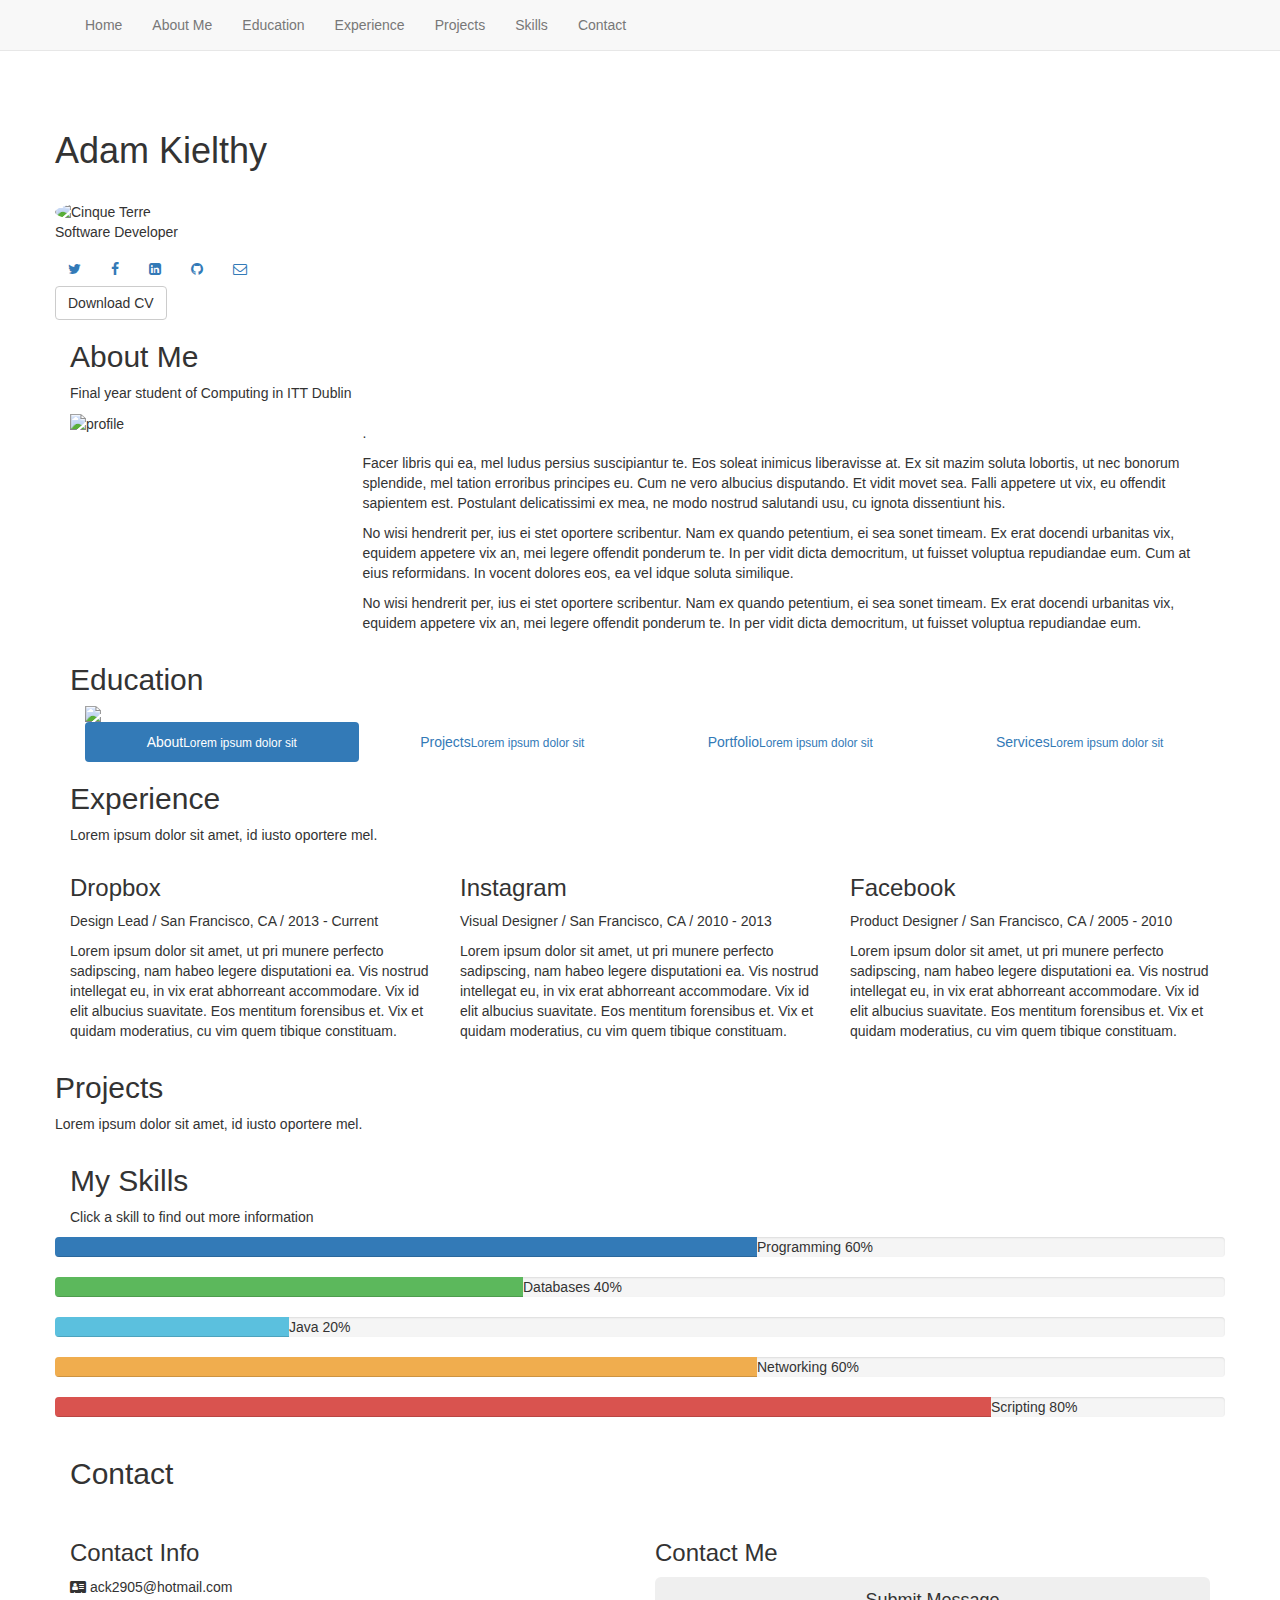
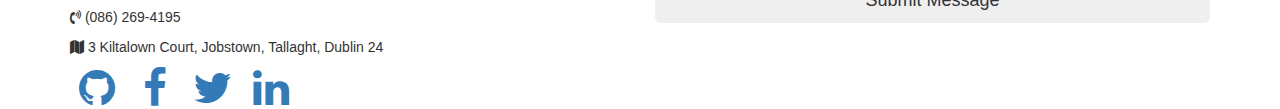
==== index.html @ 887b980d "Revert "Fix css path"" ====
<!DOCTYPE html>
<html class="no-js">
	<head>
		<meta charset="utf-8">
		<!--		<meta http-equiv="X-UA-Compatible" content="IE=edge">-->
		<title>Adam Kielthy Web Resume</title>
		<meta name="description" content="Web CA for IMD CA 2">
		<meta name="viewport" content="width=device-width, initial-scale=1.0">
		<meta name="author" content="Adam Kielthy">
		<!-- Imports for bootstrap, font-awesome, jquery and local stylesheets -->
		<link rel="stylesheet" href="https://maxcdn.bootstrapcdn.com/bootstrap/3.3.7/css/bootstrap.min.css">
		<link rel="stylesheet" href="css/stylesheet.css">
		<link rel="stylesheet" href="font-awesome-4.7.0/css/font-awesome.css">
		<script src="https://ajax.googleapis.com/ajax/libs/jquery/3.1.1/jquery.min.js"></script>
		<script src="https://maxcdn.bootstrapcdn.com/bootstrap/3.3.7/js/bootstrap.min.js"></script>
		<link href="https://fonts.googleapis.com/css?family=Roboto:100,100i,300,300i,400,400i,500,500i,700,700i,900,900i" rel="stylesheet">
		<link href="https://fonts.googleapis.com/css?family=Roboto+Slab:300,400,700" rel="stylesheet">
	</head>
	<body data-spy="scroll" data-target=".navbar" data-offset="50">
		<nav class="navbar navbar-default navbar-static-top" role="navigation">
			<div class="container">
				<div class="navbar-header">
					<button type="button" class="navbar-toggle collapsed" data-toggle="collapse" data-target=".navbar-collapse">
					<span class="sr-only">Links</span>
					<span class="icon-bar"></span>
					<span class="icon-bar"></span>
					<span class="icon-bar"></span>
					</button>
				</div>
				<div class="navbar-collapse collapse "data-toggle="collapse" data-target=".navbar-collapse.in">
					<ul class="nav navbar-nav" id="main-menu">
						<li><a href="#hero">Home <span class="sr-only">Home</span></a></li>
						<li><a href="#about-me-section">About Me <span class="sr-only">About Me</span></a></li>
						<li><a href="#education-section">Education <span class="sr-only">Education</span></a></li>
						<li><a href="#experience-section">Experience <span class="sr-only">Experience</span></a></li>
						<li><a href="#projects-section">Projects <span class="sr-only">Projects</span></a></li>
						<li><a href="#skills-section">Skills <span class="sr-only">Skills</span></a></li>
						<li><a href="#contact-section">Contact <span class="sr-only">Contact</span></a></li>
					</ul>
				</div>
				<!--/.nav-collapse -->
			</div>
		</nav>
		<!-- welcome begins -->
		<section id="hero" class="hero">
			<div class="container">
				<div class="row">
                    <br/><br/>
					<header class="centered">
						<h1>Adam Kielthy </h1>
						<br/>
						<img src="images/placeholder.jpg" class="img-circle" alt="Cinque Terre" width="150" height="150"> 
						<br/>
						<p>Software Developer </p>
					</header>
					<div class="social-icons">
						<a href="https://twitter.com/Adamkielthy" class="btn btn-round btn-clear btn-twitter"><i class="fa fa-twitter"></i></a>
						<a href="https://www.facebook.com/Adamkielthy" class="btn btn-round btn-clear btn-facebook"><i class="fa fa-facebook"></i></a>
						<a href="https://ie.linkedin.com/in/adam-kielthy-598a6783" class="btn btn-round btn-clear btn-linkedin"><i class="fa fa-linkedin-square"></i></a>
						<a href="https://www.github.com" class="btn btn-round btn-clear btn-github"><i class="fa fa-github"></i></a>
						<a href="mailto:ack2905@hotmail.com?Subject=Job%20Offer" class="btn btn-round btn-clear btn-mail"><i class="fa fa-envelope-o"></i></a>
					</div>
					<a href="files/adam-kielthy-cv.pdf"  class="btn btn-default download" download>Download CV</a>
				</div>
			</div>
		</section>
		<!-- welcome ends -->
		<!-- profile begins -->
		<section id="about-me-section" class="about-me-section">
			<div class="container">
				<header class="section-header">
					<h2 class="section-title">About Me</h2>
					<p class="section-subtitle">Final year student of Computing in ITT Dublin</p>
				</header>
				<div class="row">
					<div class="col-md-3">
						<div class="profile"><img src="images/placeholder.jpg" alt="profile" />
						</div>
					</div>
					<div class="col-md-9">
                        
<!--                        
Developed Programs in college In Java and SQL, And Python in my internship. 
Final year Computing student with IT experience and strong interpersonal skills, including a strong ability to 
work as part of a team, seeking 
graduate
position. -->
                        <p></p>
						<p>.</p>
						<p>Facer libris qui ea, mel ludus persius suscipiantur te. Eos soleat inimicus liberavisse at. Ex sit mazim soluta lobortis, ut nec bonorum splendide, mel tation erroribus principes eu. Cum ne vero albucius disputando. Et vidit movet sea. Falli appetere ut vix, eu offendit sapientem est. Postulant delicatissimi ex mea, ne modo nostrud salutandi usu, cu ignota dissentiunt his.</p>
						<p>No wisi hendrerit per, ius ei stet oportere scribentur. Nam ex quando petentium, ei sea sonet timeam. Ex erat docendi urbanitas vix, equidem appetere vix an, mei legere offendit ponderum te. In per vidit dicta democritum, ut fuisset voluptua repudiandae eum. Cum at eius reformidans. In vocent dolores eos, ea vel idque soluta similique.</p>
						<p>No wisi hendrerit per, ius ei stet oportere scribentur. Nam ex quando petentium, ei sea sonet timeam. Ex erat docendi urbanitas vix, equidem appetere vix an, mei legere offendit ponderum te. In per vidit dicta democritum, ut fuisset voluptua repudiandae eum.</p>
					</div>
				</div>
			</div>
		</section>
		<!-- profile ends -->
		<!-- education begins -->
		<section id="education-section" class="education-section">
			<div class="container">
				<header class="section-header">
					<h2 class="section-title"><span>Education</span></h2>
				</header>
				<div class="container">
    <div id="myCarousel" class="carousel slide" data-ride="carousel">
        <!-- Wrapper for slides -->
        <div class="carousel-inner">
            <div class="item active">
                <img src="http://placehold.it/1200x400/16a085/ffffff&text=About Us">
                <div class="carousel-caption">
                    <h3>
                        Headline</h3>
                    <p>
                        Lorem ipsum dolor sit amet, consetetur sadipscing elitr, sed diam nonumy eirmod
                        tempor invidunt ut labore et dolore magna aliquyam erat, sed diam voluptua. Lorem
                        ipsum dolor sit amet, consetetur sadipscing elitr.</p>
                </div>
            </div>
            <!-- End Item -->
            <div class="item">
                <img src="http://placehold.it/1200x400/e67e22/ffffff&text=Projects">
                <div class="carousel-caption">
                    <h3>
                        Headline</h3>
                    <p>
                        Lorem ipsum dolor sit amet, consetetur sadipscing elitr, sed diam nonumy eirmod
                        tempor invidunt ut labore et dolore magna aliquyam erat, sed diam voluptua. Lorem
                        ipsum dolor sit amet, consetetur sadipscing elitr.</p>
                </div>
            </div>
            <!-- End Item -->
            <div class="item">
                <img src="http://placehold.it/1200x400/2980b9/ffffff&text=Portfolio">
                <div class="carousel-caption">
                    <h3>
                        Headline</h3>
                    <p>
                        Lorem ipsum dolor sit amet, consetetur sadipscing elitr, sed diam nonumy eirmod
                        tempor invidunt ut labore et dolore magna aliquyam erat, sed diam voluptua. Lorem
                        ipsum dolor sit amet, consetetur sadipscing elitr.</p>
                </div>
            </div>
            <!-- End Item -->
            <div class="item">
                <img src="http://placehold.it/1200x400/8e44ad/ffffff&text=Services">
                <div class="carousel-caption">
                    <h3>
                        Headline</h3>
                    <p>
                        Lorem ipsum dolor sit amet, consetetur sadipscing elitr, sed diam nonumy eirmod
                        tempor invidunt ut labore et dolore magna aliquyam erat, sed diam voluptua. Lorem
                        ipsum dolor sit amet, consetetur sadipscing elitr.</p>
                </div>
            </div>
            <!-- End Item -->
        </div>
        <!-- End Carousel Inner -->
        <ul class="nav nav-pills nav-justified">
            <li data-target="#myCarousel" data-slide-to="0" class="active"><a href="#">About<small>Lorem
                ipsum dolor sit</small></a></li>
            <li data-target="#myCarousel" data-slide-to="1"><a href="#">Projects<small>Lorem ipsum
                dolor sit</small></a></li>
            <li data-target="#myCarousel" data-slide-to="2"><a href="#">Portfolio<small>Lorem ipsum
                dolor sit</small></a></li>
            <li data-target="#myCarousel" data-slide-to="3"><a href="#">Services<small>Lorem ipsum
                dolor sit</small></a></li>
        </ul>
    </div>
    <!-- End Carousel -->
</div>

			</div>
		</section>
		<!-- education ends -->
		<!-- experience begins -->
		<section id="experience-section" class="experience-section">
			<div class="container">
				<header class="section-header">
					<h2 class="section-title"><span>Experience</span></h2>
					<p class="section-subtitle">Lorem ipsum dolor sit amet, id iusto oportere mel. </p>
				</header>
				<div class="row">
					<div class="col-md-4">
						<article class="experience">
							<header>
								<h3>Dropbox</h3>
								<p>Design Lead / San Francisco, CA / 2013 - Current</p>
							</header>
							<p>Lorem ipsum dolor sit amet, ut pri munere perfecto sadipscing, nam habeo legere disputationi ea. Vis nostrud intellegat eu, in vix erat abhorreant accommodare. Vix id elit albucius suavitate. Eos mentitum forensibus et. Vix et quidam moderatius, cu vim quem tibique constituam.</p>
						</article>
					</div>
					<div class="col-md-4">
						<article class="experience">
							<header>
								<h3>Instagram</h3>
								<p>Visual Designer / San Francisco, CA / 2010 - 2013</p>
							</header>
							<p>Lorem ipsum dolor sit amet, ut pri munere perfecto sadipscing, nam habeo legere disputationi ea. Vis nostrud intellegat eu, in vix erat abhorreant accommodare. Vix id elit albucius suavitate. Eos mentitum forensibus et. Vix et quidam moderatius, cu vim quem tibique constituam.</p>
						</article>
					</div>
					<div class="col-md-4">
						<article class="experience">
							<header>
								<h3>Facebook</h3>
								<p>Product Designer / San Francisco, CA / 2005 - 2010</p>
							</header>
							<p>Lorem ipsum dolor sit amet, ut pri munere perfecto sadipscing, nam habeo legere disputationi ea. Vis nostrud intellegat eu, in vix erat abhorreant accommodare. Vix id elit albucius suavitate. Eos mentitum forensibus et. Vix et quidam moderatius, cu vim quem tibique constituam.</p>
						</article>
					</div>
				</div>
			</div>
		</section>
		<!-- experience ends -->
		<!-- portfolio begins -->
		<section id="projects-section" class="projects-section">
			<div class="container">
				<div class="row">
					<header class="section-header">
						<h2 class="section-title"><span>Projects</span></h2>
						<p class="section-subtitle">Lorem ipsum dolor sit amet, id iusto oportere mel. </p>
					</header>
<!--
					<div id="grid-controls-wrapper">
						<ul class="nav nav-pills center-pills grid-controls">
							<li class="active filter"><a href="javascript:void(0)" data-filter="*">All</a>
							</li>
							<li class="filter"><a href="javascript:void(0)" data-filter=".branding">Branding</a>
							</li>
							<li class="filter"><a href="javascript:void(0)" data-filter=".design">Design</a>
							</li>
							<li class="filter"><a href="javascript:void(0)" data-filter=".photography">Photography</a>
							</li>
							<li class="filter"><a href="javascript:void(0)" data-filter=".web">Website</a>
							</li>
						</ul>
					</div>
					<div>
						<ul id="grid" class="grid-wrapper">
							<li class="mix web">
								<a href="img/portfolio/large/01.png">
									<div class="overlay"><i class="fa fa-search"></i>
									</div>
									<img src="images/placeholder.jpg" alt="">
								</a>
							</li>
							<li class="mix design">
								<a href="img/portfolio/large/02.png">
									<div class="overlay"><i class="fa fa-search"></i>
									</div>
									<img src="images/placeholder.jpg" alt="">
								</a>
							</li>
							<li class="mix design">
								<a href="img/portfolio/large/03.png">
									<div class="overlay"><i class="fa fa-search"></i>
									</div>
									<img src="images/placeholder.jpg" alt="">
								</a>
							</li>
							<li class="mix web">
								<a href="img/portfolio/large/04.png">
									<div class="overlay"><i class="fa fa-search"></i>
									</div>
									<img src="images/placeholder.jpg" alt="">
								</a>
							</li>
							<li class="mix branding">
								<a href="img/portfolio/large/05.png">
									<div class="overlay"><i class="fa fa-search"></i>
									</div>
									<img src="images/placeholder.jpg" alt="">
								</a>
							</li>
							<li class="mix design">
								<a href="img/portfolio/large/06.png">
									<div class="overlay"><i class="fa fa-search"></i>
									</div>
									<img src="images/placeholder.jpg" alt="">
								</a>
							</li>
							<li class="mix photography">
								<a href="img/portfolio/large/07.png">
									<div class="overlay"><i class="fa fa-search"></i>
									</div>
									<img src="images/placeholder.jpg" alt="">
								</a>
							</li>
							<li class="mix photography">
								<a href="img/portfolio/large/08.png">
									<div class="overlay"><i class="fa fa-search"></i>
									</div>
									<img src="images/placeholder.jpg" alt="">
								</a>
							</li>
							<li class="mix photography">
								<a href="img/portfolio/large/09.png">
									<div class="overlay"><i class="fa fa-search"></i>
									</div>
									<img src="images/placeholder.jpg" alt="">
								</a>
							</li>
							<li class="mix web">
								<a href="img/portfolio/large/10.jpg">
									<div class="overlay"><i class="fa fa-search"></i>
									</div>
									<img src="images/placeholder.jpg" alt="">
								</a>
							</li>
							<li class="mix design">
								<a href="img/portfolio/large/11.jpg">
									<div class="overlay"><i class="fa fa-search"></i>
									</div>
									<img src="images/placeholder.jpg" alt="">
								</a>
							</li>
							<li class="mix design">
								<a href="img/portfolio/large/12.png">
									<div class="overlay"><i class="fa fa-search"></i>
									</div>
									<img src="images/placeholder.jpg" alt="">
								</a>
							</li>
							<li class="mix design">
								<a href="img/portfolio/large/13.png">
									<div class="overlay"><i class="fa fa-search"></i>
									</div>
									<img src="images/placeholder.jpg" alt="">
								</a>
							</li>
							<li class="mix design">
								<a href="img/portfolio/large/14.png">
									<div class="overlay"><i class="fa fa-search"></i>
									</div>
									<img src="images/placeholder.jpg" alt="">
								</a>
							</li>
							<li class="mix branding">
								<a href="img/portfolio/large/15.png">
									<div class="overlay"><i class="fa fa-search"></i>
									</div>
									<img src="images/placeholder.jpg" alt="">
								</a>
							</li>
						</ul>
					</div>
-->
				</div>
			</div>
		</section>
		<!-- PRojects ends -->
		<!-- skills begins -->
		<section id="skills-section" class="skills-section">
			<div class="container">
				<header class="section-header">
					<h2 class="section-title"><span>My Skills</span></h2>
					<p class="section-subtitle">Click a skill to find out more information </p>
				</header>
				<div class="row">
					<div class="progress" data-toggle="modal" href="#myModal">
						<div class="progress-bar" role="progressbar" aria-valuenow="60" aria-valuemin="0" aria-valuemax="100" style="width: 60%;">
							<span class="sr-only">60% Complete</span>
						</div>
						<span class="progress-type">Programming</span>
						<!--                Java, OO Design, C++, C#, Python-->
						<span class="progress-completed">60%</span>
					</div>
					<div class="progress">
						<div class="progress-bar progress-bar-success" role="progressbar"aria-valuenow="40" aria-valuemin="0" aria-valuemax="100" style="width: 40%">
							<span class="sr-only">40% Complete (success)</span>
						</div>
						<span class="progress-type">Databases</span>
						<!--            Database design, SQL, PLSQL, Views, Embedded Databases-->
						<span class="progress-completed">40%</span>
					</div>
					<div class="progress">
						<div class="progress-bar progress-bar-info" role="progressbar" aria-valuenow="20" aria-valuemin="0" aria-valuemax="100" style="width: 20%">
							<span class="sr-only">Web Development</span> 
							<!--                Javascript, css, html, bootstrap, UX Design-->
						</div>
						<span class="progress-type">Java</span>
						<span class="progress-completed">20%</span>
					</div>
					<div class="progress">
						<div class="progress-bar progress-bar-warning" role="progressbar" aria-valuenow="60" aria-valuemin="0" aria-valuemax="100" style="width: 60%">
							<span class="sr-only">60% Complete (warning)</span>
						</div>
						<span class="progress-type">Networking</span>
						<!--            Network design, Cisco ios-->
						<span class="progress-completed">60%</span>
					</div>
					<div class="progress">
						<div class="progress-bar progress-bar-danger" role="progressbar" aria-valuenow="80" aria-valuemin="0" aria-valuemax="100" style="width: 80%">
							<span class="sr-only">80% Complete (danger)</span>
						</div>
						<span class="progress-type">Scripting</span>
						<!--            Bash Scripting, Batch Scripting -->
						<span class="progress-completed">80%</span>
					</div>
				</div>
			</div>
			</div>
		</section>
		<!-- skills ends -->
		<!-- contact begins -->
		<section id="contact-section" class="contact-section">
			<div class="container">
				<header class="section-header">
					<h2 class="section-title"><span>Contact</span></h2>
					<br>
				</header>
				<div class="row">
					<div class="col-sm-6 contact-info">
						<h3>Contact Info</h3>
						<p><i class="fa fa-address-card "></i> ack2905@hotmail.com</p>
						<p><i class="fa fa-volume-control-phone"></i> (086) 269-4195</p>
						<p><i class="fa fa-map"></i> 3 Kiltalown Court, Jobstown, Tallaght, Dublin 24 </p>
					</div>
					<div class="col-sm-6">
						<h3>Contact Me</h3>
						<div class="">
							<div id="success"></div>
							<button data-toggle="modal" href="#Contact" class="btn-contact btn btn-lg btn-block ">Submit Message</button>
						</div>
						<!-- End contact-form -->
					</div>
				</div>
				<!-- End row -->
			</div>
		</section>
		<!-- contact ends -->
		<!----------- Footer ----------->
		<div class="footer">
			<div class="container">
				<a href='#'><i class="fa fa-github fa-3x fa-fw"></i></a>
				<a href='#'><i class="fa fa-facebook fa-3x fa-fw"></i></a>
				<a href='#'><i class="fa fa-twitter fa-3x fa-fw"></i></a>
				<a href='#'><i class="fa fa-linkedin fa-3x fa-fw"></i></a>
				</span>
			</div>
		</div>
		<!--Footer End-->
		<link href="//maxcdn.bootstrapcdn.com/font-awesome/4.2.0/css/font-awesome.min.css" rel="stylesheet">
		<script src="https://ajax.googleapis.com/ajax/libs/jquery/1.7.2/jquery.min.js"></script>
		<script src="js/scripts.js"></script>
		<script src="//cdn.jsdelivr.net/github-cards/latest/widget.js"></script>
	</body>
</html>
<!--Software Modal box-->
<div id="myModal" class="modal fade in">
	<div class="modal-dialog">
		<div class="modal-content">
			<div class="modal-header">
				<a class="btn close-modal" data-dismiss="modal"><span class="fa fa-window-close fa-3x"></span></a>
				<h4 class="heading-modal">Programming</h4>
			</div>
			<div class="modal-body">
				<div class="progress">
					<div class="progress-bar" role="progressbar" aria-valuenow="100" aria-valuemin="0" aria-valuemax="100" style="width: 100%;">
						<span class="sr-only">10/10</span>
					</div>
					<span class="progress-type">Java</span>
				</div>
				<div class="progress">
					<div class="progress-bar progress-bar-success" role="progressbar"aria-valuenow="40" aria-valuemin="0" aria-valuemax="100" style="width: 70%">
						<span class="sr-only">7/10</span>
					</div>
					<span class="progress-type">C#</span>
					<!--            Database design, SQL, PLSQL, Views, Embedded Databases-->
				</div>
				<div class="progress">
				    <div class="progress-bar progress-bar-info" role="progressbar" aria-valuenow="20" aria-valuemin="0" aria-valuemax="100" style="width: 70%">
				    <span class="sr-only">7/10</span> 
							<!--                Javascript, css, html, bootstrap, UX Design-->
				</div>
				<span class="progress-type">C++</span>
			</div>
			<div class="progress">
				<div class="progress-bar progress-bar-warning" role="progressbar" aria-valuenow="60" aria-valuemin="0" aria-valuemax="100" style="width: 50%">
					<span class="sr-only">5/10</span>
				</div>
				<span class="progress-type">Python</span>
				<!--            Network design, Cisco ios-->
			</div>
			<div class="progress">
				<div class="progress-bar progress-bar-danger" role="progressbar" aria-valuenow="80" aria-valuemin="0" aria-valuemax="100" style="width: 80%">
					<span class="sr-only">80% Complete (danger)</span>
				</div>
				<span class="progress-type">Scripting</span>
				<!--            Bash Scripting, Batch Scripting -->
			</div>
		</div>
		<div class="modal-footer">
			<div class="btn-group">
				<button class="btn btn-primary" data-dismiss="modal"><span class="glyphicon glyphicon-check"></span> Close</button>
			</div>
		</div>
	</div>
	<!-- /.modal-content -->
</div>
<!-- /.modal-dalog -->
</div>
<!-- /.modal -->
<!--Software Modal box-->
<div id="Contact" class="modal fade in">
	<div class="modal-dialog">
		<div class="modal-content">
			<div class="modal-header">
				<a class="btn close-modal" data-dismiss="modal"><span class="fa fa-window-close fa-3x"></span></a>
				<h4 class="heading-modal">Contact me!</h4>
			</div>
			<div class="modal-body">
				<!--                Body-->
				<section id="contact-section" class="contact-section">
					<div class="container">
						<form class="form-horizontal" id="contactForm" novalidate>
							<div class="control-group">
								<label class="control-label" for="name">Name</label>
								<div class="controls">
									<input type="text" name="name" id="name" placeholder="Your Name" class="input-lg form-control"  required data-validation-required-message="Please enter your name.">
									<p class="help-block text-danger"></p>
								</div>
							</div>
							<div class="control-group">
								<label class="control-label" for="email">Email Address</label>
								<div class="controls">
									<input type="email" name="email" id="email" placeholder="Email address" class="form-control input-lg"  required data-validation-required-message="Please enter your email address.">
									<p class="help-block text-danger"></p>
								</div>
							</div>
							<div class="control-group">
								<label class="control-label" for="message">Message</label>
								<div class="controls">
									<textarea name="message" id="message" placeholder="Message" rows="8" class="input-lg form-control " required data-validation-required-message="Please enter a message."></textarea>
									<p class="help-block text-danger"></p>
								</div>
							</div>
                        <div>
							<div id="success"></div>
							<button data-toggle="modal" href="#Contact" class="btn-contact btn btn-lg btn-block ">Submit Message</button>
						</div>
						</form>

						<!-- End contact-form -->
					</div>
					<!-- End row -->
			</div>
			</section>
			<!--                Body-->
            		<div class="modal-footer">
			<div class="btn-group">
				<button class="btn btn-primary" data-dismiss="modal"><span class="glyphicon glyphicon-check"></span> Close</button>
			</div>
		</div>
		</div>

	</div>
	<!-- /.modal-content -->
</div>
<!-- /.modal-dalog -->
</div>
<!-- /.modal -->
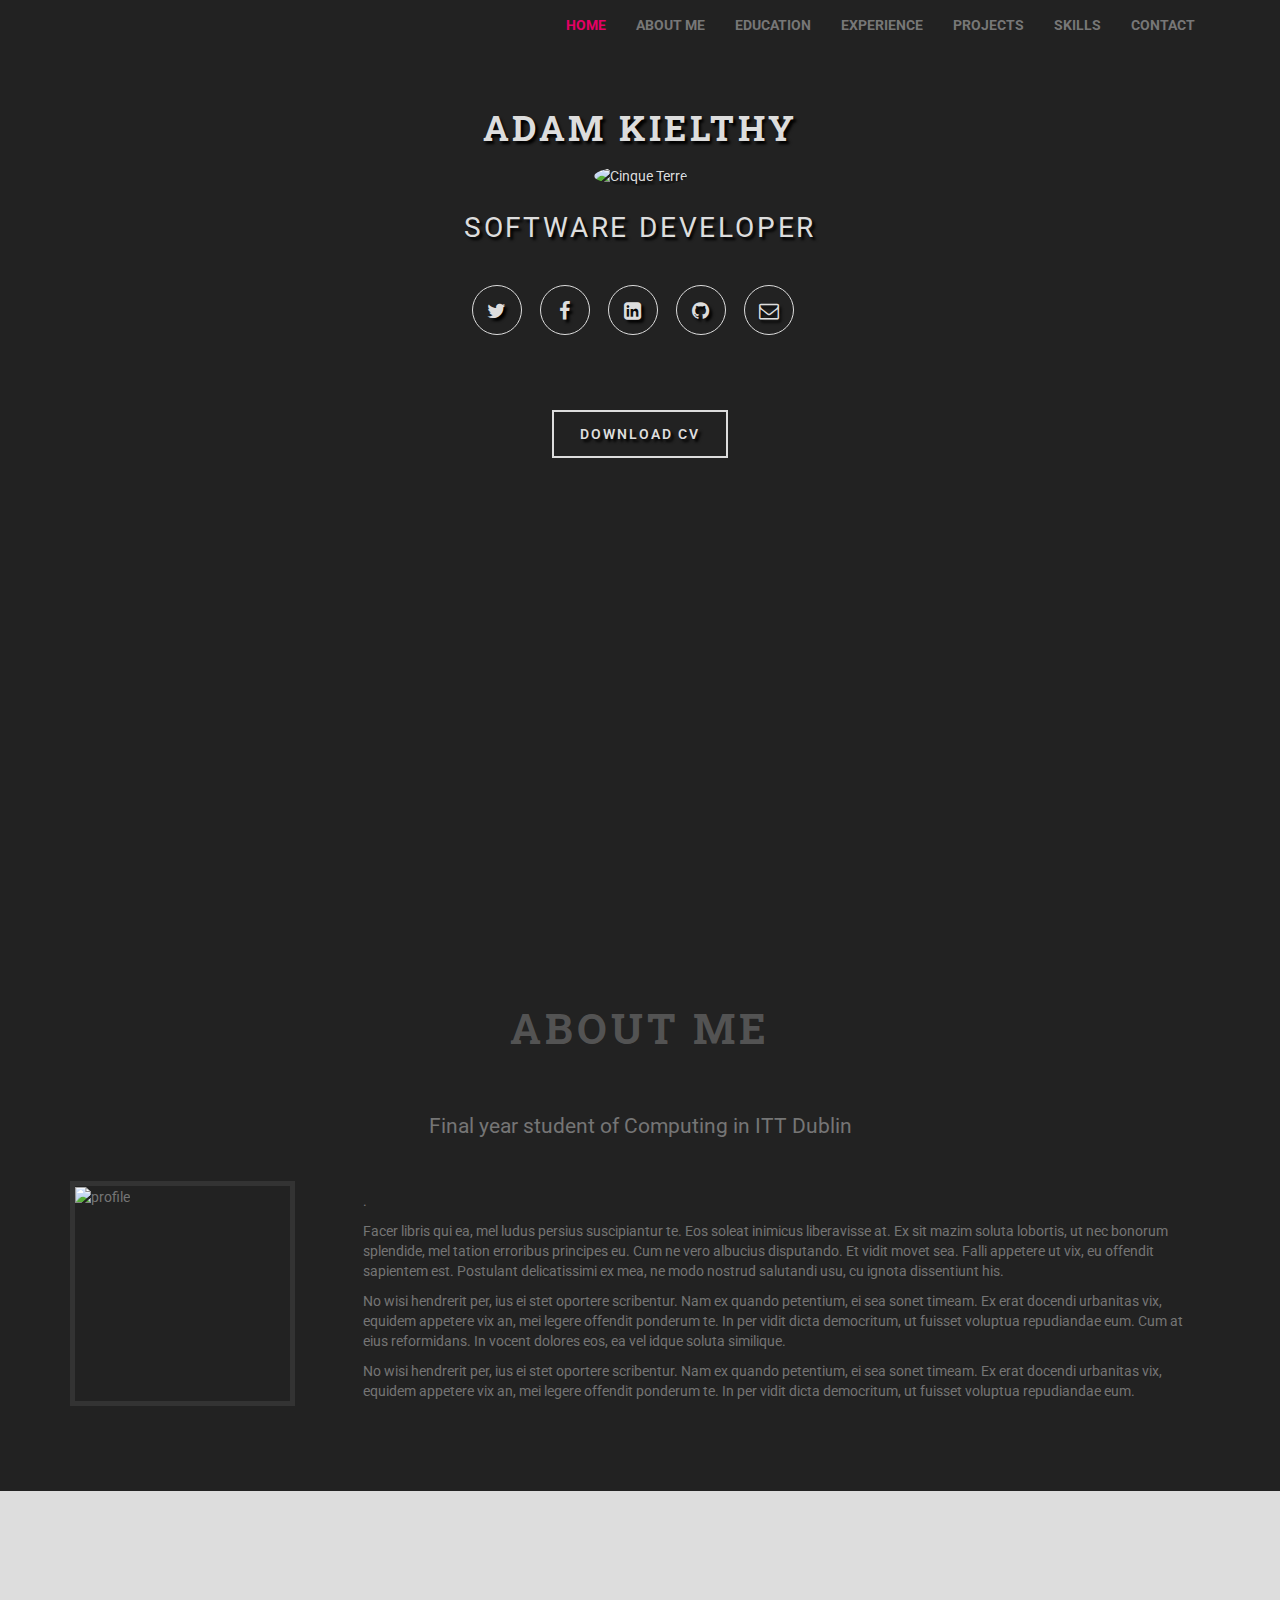
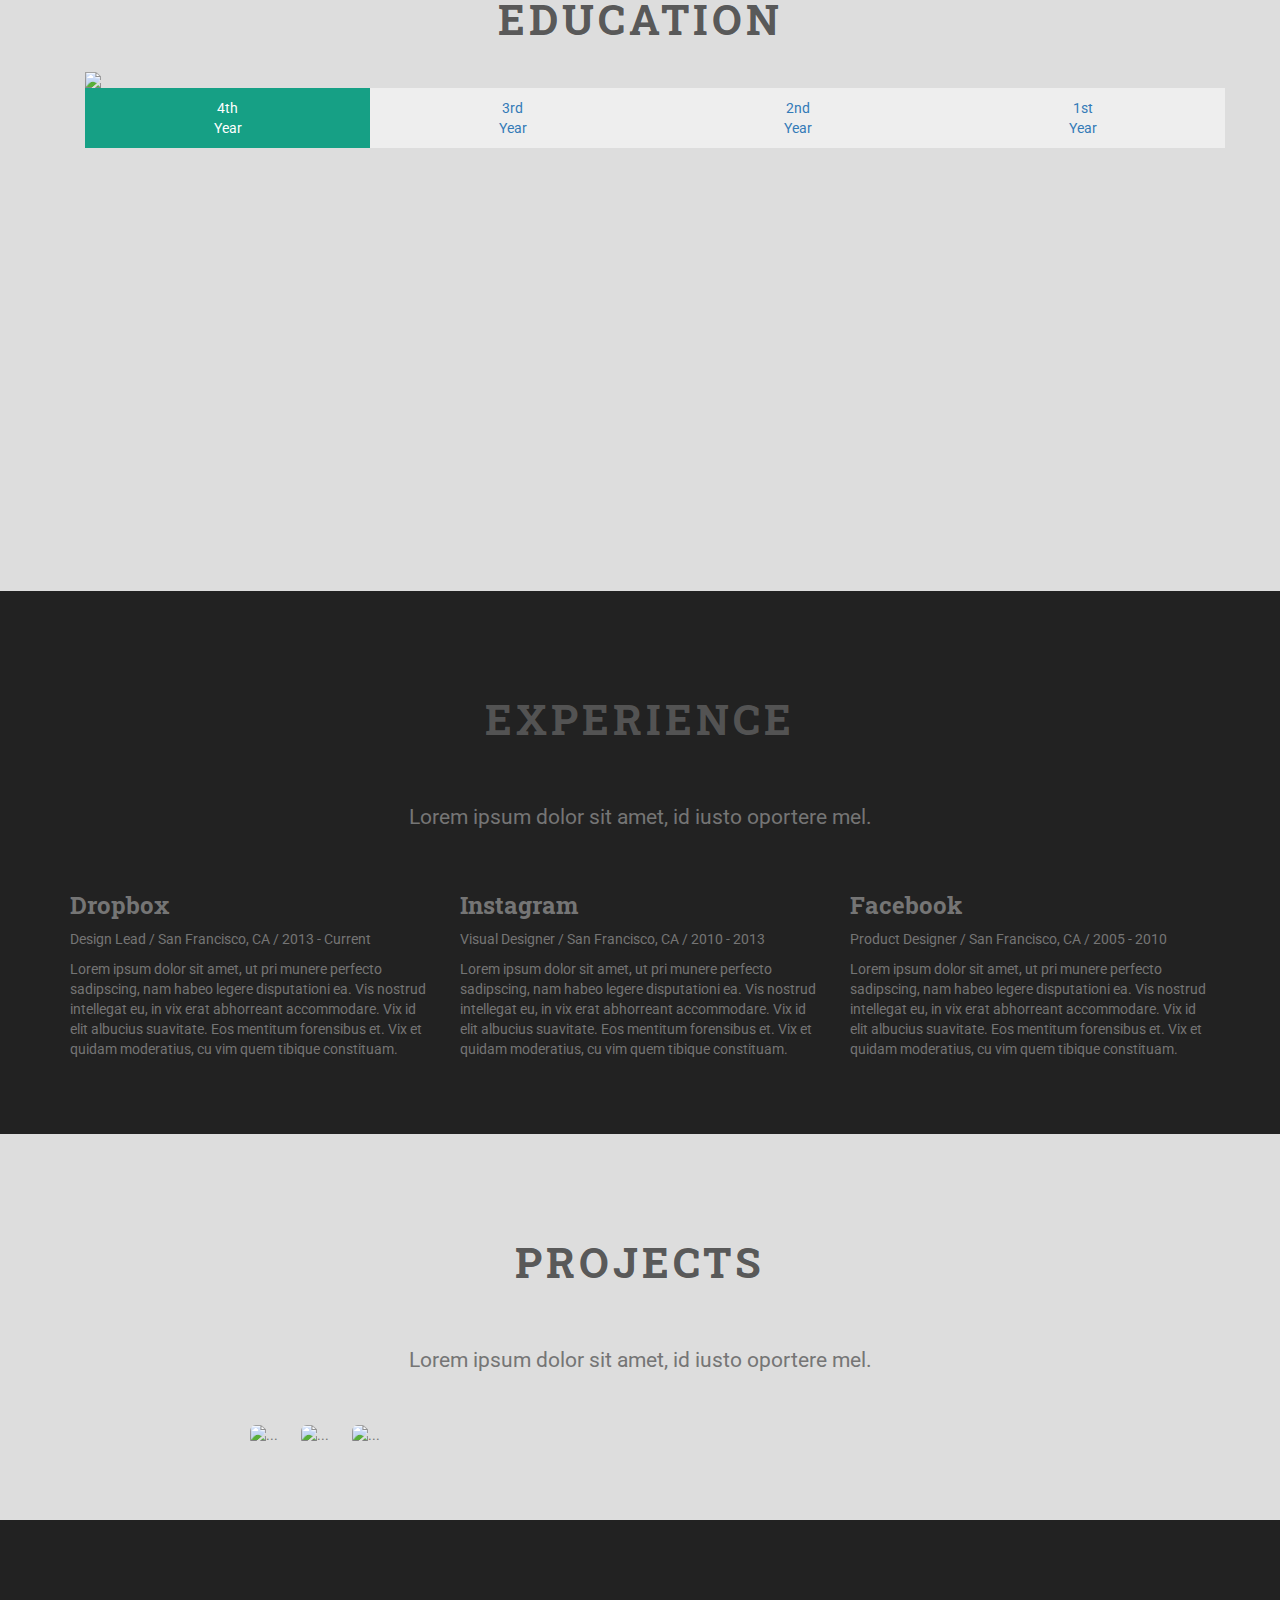
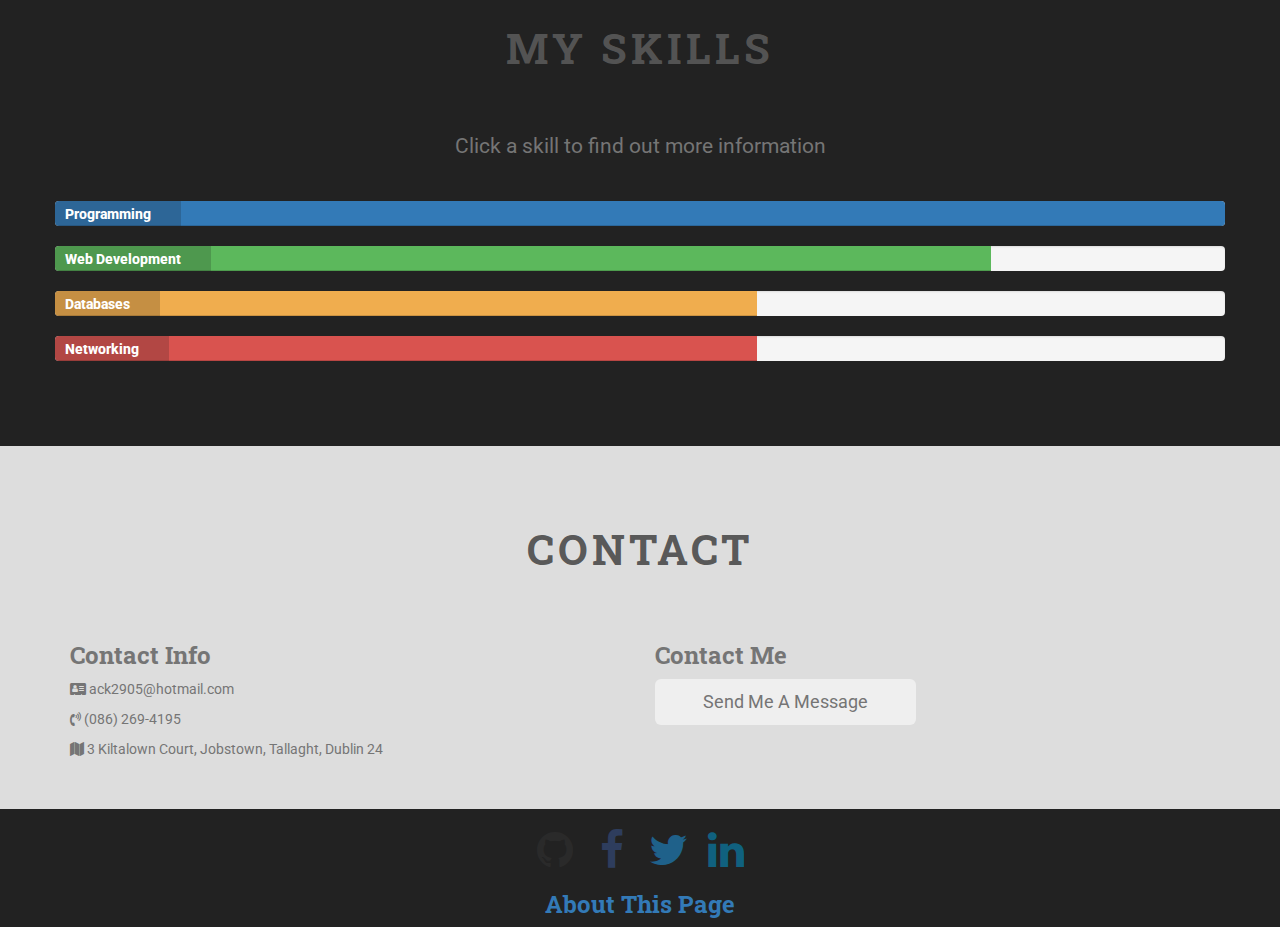
==== commit b617e8a6: "Updated project thumbnails" ====
--- a/index.html
+++ b/index.html
@@ -12,7 +12,7 @@
 		<!-- Imports for bootstrap, font-awesome, jquery and local stylesheets -->
 		<link rel="stylesheet" href="https://maxcdn.bootstrapcdn.com/bootstrap/3.3.7/css/bootstrap.min.css">
 		<link rel="stylesheet" href="css/stylesheet.css">
-		<link rel="stylesheet" href="font-awesome-4.7.0/css/font-awesome.css">
+		<link rel="stylesheet" href="css/font-awesome.css">
 		<script src="https://ajax.googleapis.com/ajax/libs/jquery/3.1.1/jquery.min.js"></script>
 		<script src="https://maxcdn.bootstrapcdn.com/bootstrap/3.3.7/js/bootstrap.min.js"></script>
 		<link href="https://fonts.googleapis.com/css?family=Roboto:100,100i,300,300i,400,400i,500,500i,700,700i,900,900i" rel="stylesheet">
@@ -47,7 +47,7 @@
 		<section id="hero" class="hero">
 			<div class="container">
 				<div class="row">
-                    <br/><br/>
+					<br/><br/>
 					<header class="centered">
 						<h1>Adam Kielthy </h1>
 						<br/>
@@ -80,14 +80,13 @@
 						</div>
 					</div>
 					<div class="col-md-9">
-                        
-<!--                        
-Developed Programs in college In Java and SQL, And Python in my internship. 
-Final year Computing student with IT experience and strong interpersonal skills, including a strong ability to 
-work as part of a team, seeking 
-graduate
-position. -->
-                        <p></p>
+						<!--                        
+							Developed Programs in college In Java and SQL, And Python in my internship. 
+							Final year Computing student with IT experience and strong interpersonal skills, including a strong ability to 
+							work as part of a team, seeking 
+							graduate
+							position. -->
+						<p></p>
 						<p>.</p>
 						<p>Facer libris qui ea, mel ludus persius suscipiantur te. Eos soleat inimicus liberavisse at. Ex sit mazim soluta lobortis, ut nec bonorum splendide, mel tation erroribus principes eu. Cum ne vero albucius disputando. Et vidit movet sea. Falli appetere ut vix, eu offendit sapientem est. Postulant delicatissimi ex mea, ne modo nostrud salutandi usu, cu ignota dissentiunt his.</p>
 						<p>No wisi hendrerit per, ius ei stet oportere scribentur. Nam ex quando petentium, ei sea sonet timeam. Ex erat docendi urbanitas vix, equidem appetere vix an, mei legere offendit ponderum te. In per vidit dicta democritum, ut fuisset voluptua repudiandae eum. Cum at eius reformidans. In vocent dolores eos, ea vel idque soluta similique.</p>
@@ -104,73 +103,80 @@
 					<h2 class="section-title"><span>Education</span></h2>
 				</header>
 				<div class="container">
-    <div id="myCarousel" class="carousel slide" data-ride="carousel">
-        <!-- Wrapper for slides -->
-        <div class="carousel-inner">
-            <div class="item active">
-                <img src="http://placehold.it/1200x400/16a085/ffffff&text=About Us">
-                <div class="carousel-caption">
-                    <h3>
-                        Headline</h3>
-                    <p>
-                        Lorem ipsum dolor sit amet, consetetur sadipscing elitr, sed diam nonumy eirmod
-                        tempor invidunt ut labore et dolore magna aliquyam erat, sed diam voluptua. Lorem
-                        ipsum dolor sit amet, consetetur sadipscing elitr.</p>
-                </div>
-            </div>
-            <!-- End Item -->
-            <div class="item">
-                <img src="http://placehold.it/1200x400/e67e22/ffffff&text=Projects">
-                <div class="carousel-caption">
-                    <h3>
-                        Headline</h3>
-                    <p>
-                        Lorem ipsum dolor sit amet, consetetur sadipscing elitr, sed diam nonumy eirmod
-                        tempor invidunt ut labore et dolore magna aliquyam erat, sed diam voluptua. Lorem
-                        ipsum dolor sit amet, consetetur sadipscing elitr.</p>
-                </div>
-            </div>
-            <!-- End Item -->
-            <div class="item">
-                <img src="http://placehold.it/1200x400/2980b9/ffffff&text=Portfolio">
-                <div class="carousel-caption">
-                    <h3>
-                        Headline</h3>
-                    <p>
-                        Lorem ipsum dolor sit amet, consetetur sadipscing elitr, sed diam nonumy eirmod
-                        tempor invidunt ut labore et dolore magna aliquyam erat, sed diam voluptua. Lorem
-                        ipsum dolor sit amet, consetetur sadipscing elitr.</p>
-                </div>
-            </div>
-            <!-- End Item -->
-            <div class="item">
-                <img src="http://placehold.it/1200x400/8e44ad/ffffff&text=Services">
-                <div class="carousel-caption">
-                    <h3>
-                        Headline</h3>
-                    <p>
-                        Lorem ipsum dolor sit amet, consetetur sadipscing elitr, sed diam nonumy eirmod
-                        tempor invidunt ut labore et dolore magna aliquyam erat, sed diam voluptua. Lorem
-                        ipsum dolor sit amet, consetetur sadipscing elitr.</p>
-                </div>
-            </div>
-            <!-- End Item -->
-        </div>
-        <!-- End Carousel Inner -->
-        <ul class="nav nav-pills nav-justified">
-            <li data-target="#myCarousel" data-slide-to="0" class="active"><a href="#">About<small>Lorem
-                ipsum dolor sit</small></a></li>
-            <li data-target="#myCarousel" data-slide-to="1"><a href="#">Projects<small>Lorem ipsum
-                dolor sit</small></a></li>
-            <li data-target="#myCarousel" data-slide-to="2"><a href="#">Portfolio<small>Lorem ipsum
-                dolor sit</small></a></li>
-            <li data-target="#myCarousel" data-slide-to="3"><a href="#">Services<small>Lorem ipsum
-                dolor sit</small></a></li>
-        </ul>
-    </div>
-    <!-- End Carousel -->
-</div>
-
+					<div id="myCarousel" class="carousel slide" data-ride="">
+						<!-- Wrapper for slides -->
+						<div class="carousel-inner">
+							<div class="item active">
+								<img src="http://placehold.it/1200x400/16a085/ffffff&text=About Us">
+								<div class="carousel-caption">
+									<h3>
+										Headline
+									</h3>
+									<p>
+										Lorem ipsum dolor sit amet, consetetur sadipscing elitr, sed diam nonumy eirmod
+										tempor invidunt ut labore et dolore magna aliquyam erat, sed diam voluptua. Lorem
+										ipsum dolor sit amet, consetetur sadipscing elitr.
+									</p>
+								</div>
+							</div>
+							<!-- End Item -->
+							<div class="item">
+								<img src="http://placehold.it/1200x400/e67e22/ffffff&text=Projects">
+								<div class="carousel-caption">
+									<h3>
+										Headline
+									</h3>
+									<p>
+										Lorem ipsum dolor sit amet, consetetur sadipscing elitr, sed diam nonumy eirmod
+										tempor invidunt ut labore et dolore magna aliquyam erat, sed diam voluptua. Lorem
+										ipsum dolor sit amet, consetetur sadipscing elitr.
+									</p>
+								</div>
+							</div>
+							<!-- End Item -->
+							<div class="item">
+								<img src="http://placehold.it/1200x400/2980b9/ffffff&text=Portfolio">
+								<div class="carousel-caption">
+									<h3>
+										Headline
+									</h3>
+									<p>
+										Lorem ipsum dolor sit amet, consetetur sadipscing elitr, sed diam nonumy eirmod
+										tempor invidunt ut labore et dolore magna aliquyam erat, sed diam voluptua. Lorem
+										ipsum dolor sit amet, consetetur sadipscing elitr.
+									</p>
+								</div>
+							</div>
+							<!-- End Item -->
+							<div class="item">
+								<img src="http://placehold.it/1200x400/8e44ad/ffffff&text=Services">
+								<div class="carousel-caption">
+									<h3>
+										Headline
+									</h3>
+									<p>
+										Lorem ipsum dolor sit amet, consetetur sadipscing elitr, sed diam nonumy eirmod
+										tempor invidunt ut labore et dolore magna aliquyam erat, sed diam voluptua. Lorem
+										ipsum dolor sit amet, consetetur sadipscing elitr.
+									</p>
+								</div>
+							</div>
+							<!-- End Item -->
+						</div>
+						<!-- End Carousel Inner -->
+						<ul class="nav nav-pills nav-justified">
+							<li data-target="#myCarousel" data-slide-to="0" class="active"><a href="#">4th <br/>Year</a>
+							</li>
+							<li data-target="#myCarousel" data-slide-to="1"><a href="#">3rd <br/>Year</a>
+							</li>
+							<li data-target="#myCarousel" data-slide-to="2"><a href="#">2nd <br/>Year</a>
+							</li>
+							<li data-target="#myCarousel" data-slide-to="3"><a href="#">1st <br/>Year</a>
+							</li>
+						</ul>
+					</div>
+					<!-- End Carousel -->
+				</div>
 			</div>
 		</section>
 		<!-- education ends -->
@@ -216,136 +222,18 @@
 		<!-- portfolio begins -->
 		<section id="projects-section" class="projects-section">
 			<div class="container">
-				<div class="row">
+				<div class="row" id="projectsRow">
 					<header class="section-header">
 						<h2 class="section-title"><span>Projects</span></h2>
 						<p class="section-subtitle">Lorem ipsum dolor sit amet, id iusto oportere mel. </p>
 					</header>
-<!--
-					<div id="grid-controls-wrapper">
-						<ul class="nav nav-pills center-pills grid-controls">
-							<li class="active filter"><a href="javascript:void(0)" data-filter="*">All</a>
-							</li>
-							<li class="filter"><a href="javascript:void(0)" data-filter=".branding">Branding</a>
-							</li>
-							<li class="filter"><a href="javascript:void(0)" data-filter=".design">Design</a>
-							</li>
-							<li class="filter"><a href="javascript:void(0)" data-filter=".photography">Photography</a>
-							</li>
-							<li class="filter"><a href="javascript:void(0)" data-filter=".web">Website</a>
-							</li>
-						</ul>
-					</div>
-					<div>
-						<ul id="grid" class="grid-wrapper">
-							<li class="mix web">
-								<a href="img/portfolio/large/01.png">
-									<div class="overlay"><i class="fa fa-search"></i>
-									</div>
-									<img src="images/placeholder.jpg" alt="">
-								</a>
-							</li>
-							<li class="mix design">
-								<a href="img/portfolio/large/02.png">
-									<div class="overlay"><i class="fa fa-search"></i>
-									</div>
-									<img src="images/placeholder.jpg" alt="">
-								</a>
-							</li>
-							<li class="mix design">
-								<a href="img/portfolio/large/03.png">
-									<div class="overlay"><i class="fa fa-search"></i>
-									</div>
-									<img src="images/placeholder.jpg" alt="">
-								</a>
-							</li>
-							<li class="mix web">
-								<a href="img/portfolio/large/04.png">
-									<div class="overlay"><i class="fa fa-search"></i>
-									</div>
-									<img src="images/placeholder.jpg" alt="">
-								</a>
-							</li>
-							<li class="mix branding">
-								<a href="img/portfolio/large/05.png">
-									<div class="overlay"><i class="fa fa-search"></i>
-									</div>
-									<img src="images/placeholder.jpg" alt="">
-								</a>
-							</li>
-							<li class="mix design">
-								<a href="img/portfolio/large/06.png">
-									<div class="overlay"><i class="fa fa-search"></i>
-									</div>
-									<img src="images/placeholder.jpg" alt="">
-								</a>
-							</li>
-							<li class="mix photography">
-								<a href="img/portfolio/large/07.png">
-									<div class="overlay"><i class="fa fa-search"></i>
-									</div>
-									<img src="images/placeholder.jpg" alt="">
-								</a>
-							</li>
-							<li class="mix photography">
-								<a href="img/portfolio/large/08.png">
-									<div class="overlay"><i class="fa fa-search"></i>
-									</div>
-									<img src="images/placeholder.jpg" alt="">
-								</a>
-							</li>
-							<li class="mix photography">
-								<a href="img/portfolio/large/09.png">
-									<div class="overlay"><i class="fa fa-search"></i>
-									</div>
-									<img src="images/placeholder.jpg" alt="">
-								</a>
-							</li>
-							<li class="mix web">
-								<a href="img/portfolio/large/10.jpg">
-									<div class="overlay"><i class="fa fa-search"></i>
-									</div>
-									<img src="images/placeholder.jpg" alt="">
-								</a>
-							</li>
-							<li class="mix design">
-								<a href="img/portfolio/large/11.jpg">
-									<div class="overlay"><i class="fa fa-search"></i>
-									</div>
-									<img src="images/placeholder.jpg" alt="">
-								</a>
-							</li>
-							<li class="mix design">
-								<a href="img/portfolio/large/12.png">
-									<div class="overlay"><i class="fa fa-search"></i>
-									</div>
-									<img src="images/placeholder.jpg" alt="">
-								</a>
-							</li>
-							<li class="mix design">
-								<a href="img/portfolio/large/13.png">
-									<div class="overlay"><i class="fa fa-search"></i>
-									</div>
-									<img src="images/placeholder.jpg" alt="">
-								</a>
-							</li>
-							<li class="mix design">
-								<a href="img/portfolio/large/14.png">
-									<div class="overlay"><i class="fa fa-search"></i>
-									</div>
-									<img src="images/placeholder.jpg" alt="">
-								</a>
-							</li>
-							<li class="mix branding">
-								<a href="img/portfolio/large/15.png">
-									<div class="overlay"><i class="fa fa-search"></i>
-									</div>
-									<img src="images/placeholder.jpg" alt="">
-								</a>
-							</li>
-						</ul>
-					</div>
--->
+					<div id="project">
+                        <div class="row" id="thumbnails">
+                            <img src="images/placeholder.jpg" alt="..." class="img-rounded">
+                            <img src="images/placeholder.jpg" alt="..." class="img-rounded">
+                            <img src="images/placeholder.jpg" alt="..." class="img-rounded">
+                              </div>                      </div>
+                    </div>
 				</div>
 			</div>
 		</section>
@@ -358,45 +246,33 @@
 					<p class="section-subtitle">Click a skill to find out more information </p>
 				</header>
 				<div class="row">
-					<div class="progress" data-toggle="modal" href="#myModal">
-						<div class="progress-bar" role="progressbar" aria-valuenow="60" aria-valuemin="0" aria-valuemax="100" style="width: 60%;">
+					<div class="progress" data-toggle="modal" href="#software">
+						<div class="progress-bar" role="progressbar" aria-valuenow="60" aria-valuemin="0" aria-valuemax="100" style="width: 100%;">
 							<span class="sr-only">60% Complete</span>
 						</div>
 						<span class="progress-type">Programming</span>
 						<!--                Java, OO Design, C++, C#, Python-->
-						<span class="progress-completed">60%</span>
-					</div>
-					<div class="progress">
-						<div class="progress-bar progress-bar-success" role="progressbar"aria-valuenow="40" aria-valuemin="0" aria-valuemax="100" style="width: 40%">
+					</div>
+					<div class="progress" data-toggle="modal" href="#webdev">
+						<div class="progress-bar progress-bar-success" role="progressbar" aria-valuenow="20" aria-valuemin="0" aria-valuemax="100" style="width: 80%">
+							<span class="sr-only">Web Development</span> 
+							<!--                Javascript, css, html, bootstrap, UX Design-->
+						</div>
+						<span class="progress-type">Web Development</span>
+					</div>
+					<div class="progress" data-toggle="modal" href="#database">
+						<div class="progress-bar progress-bar-warning" role="progressbar"aria-valuenow="40" aria-valuemin="0" aria-valuemax="100" style="width: 60%">
 							<span class="sr-only">40% Complete (success)</span>
 						</div>
 						<span class="progress-type">Databases</span>
 						<!--            Database design, SQL, PLSQL, Views, Embedded Databases-->
-						<span class="progress-completed">40%</span>
-					</div>
-					<div class="progress">
-						<div class="progress-bar progress-bar-info" role="progressbar" aria-valuenow="20" aria-valuemin="0" aria-valuemax="100" style="width: 20%">
-							<span class="sr-only">Web Development</span> 
-							<!--                Javascript, css, html, bootstrap, UX Design-->
-						</div>
-						<span class="progress-type">Java</span>
-						<span class="progress-completed">20%</span>
-					</div>
-					<div class="progress">
-						<div class="progress-bar progress-bar-warning" role="progressbar" aria-valuenow="60" aria-valuemin="0" aria-valuemax="100" style="width: 60%">
+					</div>
+					<div class="progress" data-toggle="modal" href="#net">
+						<div class="progress-bar progress-bar-danger" role="progressbar" aria-valuenow="60" aria-valuemin="0" aria-valuemax="100" style="width: 60%">
 							<span class="sr-only">60% Complete (warning)</span>
 						</div>
 						<span class="progress-type">Networking</span>
 						<!--            Network design, Cisco ios-->
-						<span class="progress-completed">60%</span>
-					</div>
-					<div class="progress">
-						<div class="progress-bar progress-bar-danger" role="progressbar" aria-valuenow="80" aria-valuemin="0" aria-valuemax="100" style="width: 80%">
-							<span class="sr-only">80% Complete (danger)</span>
-						</div>
-						<span class="progress-type">Scripting</span>
-						<!--            Bash Scripting, Batch Scripting -->
-						<span class="progress-completed">80%</span>
 					</div>
 				</div>
 			</div>
@@ -421,7 +297,7 @@
 						<h3>Contact Me</h3>
 						<div class="">
 							<div id="success"></div>
-							<button data-toggle="modal" href="#Contact" class="btn-contact btn btn-lg btn-block ">Submit Message</button>
+							<button data-toggle="modal" href="#Contact" class="btn-contact btn btn-lg btn-block ">Send Me A Message</button>
 						</div>
 						<!-- End contact-form -->
 					</div>
@@ -437,7 +313,7 @@
 				<a href='#'><i class="fa fa-facebook fa-3x fa-fw"></i></a>
 				<a href='#'><i class="fa fa-twitter fa-3x fa-fw"></i></a>
 				<a href='#'><i class="fa fa-linkedin fa-3x fa-fw"></i></a>
-				</span>
+                <span> <h3><a href="about.html">About This Page</a> </h3></span>
 			</div>
 		</div>
 		<!--Footer End-->
@@ -447,8 +323,9 @@
 		<script src="//cdn.jsdelivr.net/github-cards/latest/widget.js"></script>
 	</body>
 </html>
+<!--Modal Box's-->
 <!--Software Modal box-->
-<div id="myModal" class="modal fade in">
+<div id="software" class="modal fade in">
 	<div class="modal-dialog">
 		<div class="modal-content">
 			<div class="modal-header">
@@ -463,55 +340,178 @@
 					<span class="progress-type">Java</span>
 				</div>
 				<div class="progress">
-					<div class="progress-bar progress-bar-success" role="progressbar"aria-valuenow="40" aria-valuemin="0" aria-valuemax="100" style="width: 70%">
+					<div class="progress-bar" role="progressbar" aria-valuenow="80" aria-valuemin="0" aria-valuemax="100" style="width: 80%">
+						<span class="sr-only">80% Complete (danger)</span>
+					</div>
+					<span class="progress-type">Bash Scripting</span>
+				</div>
+				<div class="progress">
+					<div class="progress-bar" role="progressbar"aria-valuenow="40" aria-valuemin="0" aria-valuemax="100" style="width: 70%">
 						<span class="sr-only">7/10</span>
 					</div>
 					<span class="progress-type">C#</span>
-					<!--            Database design, SQL, PLSQL, Views, Embedded Databases-->
-				</div>
-				<div class="progress">
-				    <div class="progress-bar progress-bar-info" role="progressbar" aria-valuenow="20" aria-valuemin="0" aria-valuemax="100" style="width: 70%">
-				    <span class="sr-only">7/10</span> 
-							<!--                Javascript, css, html, bootstrap, UX Design-->
-				</div>
-				<span class="progress-type">C++</span>
-			</div>
-			<div class="progress">
-				<div class="progress-bar progress-bar-warning" role="progressbar" aria-valuenow="60" aria-valuemin="0" aria-valuemax="100" style="width: 50%">
-					<span class="sr-only">5/10</span>
-				</div>
-				<span class="progress-type">Python</span>
-				<!--            Network design, Cisco ios-->
-			</div>
-			<div class="progress">
-				<div class="progress-bar progress-bar-danger" role="progressbar" aria-valuenow="80" aria-valuemin="0" aria-valuemax="100" style="width: 80%">
-					<span class="sr-only">80% Complete (danger)</span>
-				</div>
-				<span class="progress-type">Scripting</span>
-				<!--            Bash Scripting, Batch Scripting -->
-			</div>
-		</div>
-		<div class="modal-footer">
-			<div class="btn-group">
-				<button class="btn btn-primary" data-dismiss="modal"><span class="glyphicon glyphicon-check"></span> Close</button>
+				</div>
+				<div class="progress">
+					<div class="progress-bar" role="progressbar" aria-valuenow="20" aria-valuemin="0" aria-valuemax="100" style="width: 70%">
+						<span class="sr-only">7/10</span> 
+					</div>
+					<span class="progress-type">C++</span>
+				</div>
+				<div class="progress">
+					<div class="progress-bar" role="progressbar" aria-valuenow="60" aria-valuemin="0" aria-valuemax="100" style="width: 50%">
+						<span class="sr-only">5/10</span>
+					</div>
+					<span class="progress-type">Python</span>
+				</div>
+			</div>
+			<div class="modal-footer">
+				<div class="btn-group">
+					<button class="btn btn-primary" data-dismiss="modal"><span class="glyphicon glyphicon-check"></span> Close</button>
+				</div>
 			</div>
 		</div>
 	</div>
-	<!-- /.modal-content -->
 </div>
-<!-- /.modal-dalog -->
+<!--Database Modal box-->
+<div id="database" class="modal fade in">
+	<div class="modal-dialog">
+		<div class="modal-content">
+			<div class="modal-header">
+				<a class="btn close-modal" data-dismiss="modal"><span class="fa fa-window-close fa-3x"></span></a>
+				<h4 class="heading-modal">Database</h4>
+			</div>
+			<div class="modal-body">
+				<div class="progress">
+					<div class="progress-bar progress-bar-warning" role="progressbar"aria-valuenow="80" aria-valuemin="0" aria-valuemax="100" style="width: 80%">
+						<span class="sr-only">8/10</span>
+					</div>
+					<span class="progress-type">SQL</span>
+				</div>
+				<div class="progress">
+					<div class="progress-bar progress-bar-warning" role="progressbar" aria-valuenow="80" aria-valuemin="0" aria-valuemax="100" style="width: 80%">
+						<span class="sr-only">8/10</span> 
+					</div>
+					<span class="progress-type">PLSQL</span>
+				</div>
+				<div class="progress">
+					<div class="progress-bar progress-bar-warning" role="progressbar" aria-valuenow="60" aria-valuemin="0" aria-valuemax="100" style="width: 60%;">
+						<span class="sr-only">6/10</span>
+					</div>
+					<span class="progress-type">Database Design</span>
+				</div>
+				<div class="progress">
+					<div class="progress-bar progress-bar-warning" role="progressbar" aria-valuenow="50" aria-valuemin="0" aria-valuemax="100" style="width: 50%">
+						<span class="sr-only">5/10</span>
+					</div>
+					<span class="progress-type">Views</span>
+				</div>
+				<div class="progress">
+					<div class="progress-bar progress-bar-warning" role="progressbar" aria-valuenow="40" aria-valuemin="0" aria-valuemax="100" style="width: 40%">
+						<span class="sr-only">4/10</span>
+					</div>
+					<span class="progress-type">Embedded Databases</span>
+				</div>
+			</div>
+			<div class="modal-footer">
+				<div class="btn-group">
+					<button class="btn btn-primary" data-dismiss="modal"><span class="glyphicon glyphicon-check"></span> Close</button>
+				</div>
+			</div>
+		</div>
+	</div>
 </div>
-<!-- /.modal -->
-<!--Software Modal box-->
+<div id="webdev" class="modal fade in">
+	<div class="modal-dialog">
+		<div class="modal-content">
+			<div class="modal-header">
+				<a class="btn close-modal" data-dismiss="modal"><span class="fa fa-window-close fa-3x"></span></a>
+				<h4 class="heading-modal">Web Development</h4>
+			</div>
+			<div class="modal-body">
+				<div class="progress">
+					<div class="progress-bar progress-bar-success" role="progressbar"aria-valuenow="80" aria-valuemin="0" aria-valuemax="100" style="width: 80%">
+						<span class="sr-only">8/10</span>
+					</div>
+					<span class="progress-type">HTML</span>
+				</div>
+				<div class="progress">
+					<div class="progress-bar progress-bar-success" role="progressbar" aria-valuenow="80" aria-valuemin="0" aria-valuemax="100" style="width: 80%">
+						<span class="sr-only">8/10</span> 
+					</div>
+					<span class="progress-type">CSS</span>
+				</div>
+				<div class="progress">
+					<div class="progress-bar progress-bar-success" role="progressbar" aria-valuenow="60" aria-valuemin="0" aria-valuemax="100" style="width: 60%;">
+						<span class="sr-only">6/10</span>
+					</div>
+					<span class="progress-type">Bootstrap</span>
+				</div>
+				<div class="progress">
+					<div class="progress-bar progress-bar-success" role="progressbar" aria-valuenow="50" aria-valuemin="0" aria-valuemax="100" style="width: 50%">
+						<span class="sr-only">5/10</span>
+					</div>
+					<span class="progress-type">UX Design</span>
+				</div>
+				<div class="progress">
+					<div class="progress-bar progress-bar-success" role="progressbar" aria-valuenow="40" aria-valuemin="0" aria-valuemax="100" style="width: 40%">
+						<span class="sr-only">4/10</span>
+					</div>
+					<span class="progress-type">Javascript</span>
+				</div>
+			</div>
+			<div class="modal-footer">
+				<div class="btn-group">
+					<button class="btn btn-primary" data-dismiss="modal"><span class="glyphicon glyphicon-check"></span> Close</button>
+				</div>
+			</div>
+		</div>
+	</div>
+</div>
+<!--Networking modal box-->
+<div id="net" class="modal fade in">
+	<div class="modal-dialog">
+		<div class="modal-content">
+			<div class="modal-header">
+				<a class="btn close-modal" data-dismiss="modal"><span class="fa fa-window-close fa-3x"></span></a>
+				<h4 class="heading-modal">Networking</h4>
+			</div>
+			<div class="modal-body">
+				<div class="progress">
+					<div class="progress-bar progress-bar-danger" role="progressbar"aria-valuenow="70" aria-valuemin="0" aria-valuemax="100" style="width: 70%">
+						<span class="sr-only">7/10</span>
+					</div>
+					<span class="progress-type">Network Design</span>
+				</div>
+				<div class="progress">
+					<div class="progress-bar progress-bar-danger" role="progressbar" aria-valuenow="60" aria-valuemin="0" aria-valuemax="100" style="width: 60%">
+						<span class="sr-only">6/10</span> 
+					</div>
+					<span class="progress-type">Cisco ios</span>
+				</div>
+				<div class="progress">
+					<div class="progress-bar progress-bar-danger" role="progressbar" aria-valuenow="60" aria-valuemin="0" aria-valuemax="100" style="width: 60%;">
+						<span class="sr-only">6/10</span>
+					</div>
+					<span class="progress-type">Networking Protocols</span>
+				</div>
+			</div>
+			<div class="modal-footer">
+				<div class="btn-group">
+					<button class="btn btn-primary" data-dismiss="modal"><span class="glyphicon glyphicon-check"></span> Close</button>
+				</div>
+			</div>
+		</div>
+	</div>
+</div>
+<!--Contact Me Modal Box-->
 <div id="Contact" class="modal fade in">
 	<div class="modal-dialog">
 		<div class="modal-content">
 			<div class="modal-header">
 				<a class="btn close-modal" data-dismiss="modal"><span class="fa fa-window-close fa-3x"></span></a>
-				<h4 class="heading-modal">Contact me!</h4>
+				<h2 class="heading-modal">Contact me!</h2>
 			</div>
 			<div class="modal-body">
-				<!--                Body-->
 				<section id="contact-section" class="contact-section">
 					<div class="container">
 						<form class="form-horizontal" id="contactForm" novalidate>
@@ -532,33 +532,25 @@
 							<div class="control-group">
 								<label class="control-label" for="message">Message</label>
 								<div class="controls">
-									<textarea name="message" id="message" placeholder="Message" rows="8" class="input-lg form-control " required data-validation-required-message="Please enter a message."></textarea>
+									<textarea name="message" id="message" placeholder="Message" rows="5" class="input-lg form-control " required data-validation-required-message="Please enter a message."></textarea>
 									<p class="help-block text-danger"></p>
 								</div>
 							</div>
-                        <div>
-							<div id="success"></div>
-							<button data-toggle="modal" href="#Contact" class="btn-contact btn btn-lg btn-block ">Submit Message</button>
-						</div>
+							<div>
+								<div id="success"></div>
+								<button data-toggle="modal" href="#Contact" class="btn-contact btn btn-lg btn-block ">Submit Message</button>
+							</div>
 						</form>
+					</div>
+			</div>
+			</section>
+			<div class="modal-footer">
+				<div class="btn-group">
+					<button class="btn btn-primary" data-dismiss="modal"><span class="fa fa-check"></span> Close</button>
+				</div>
+			</div>
+		</div>
+	</div>
+</div>
+<!--End of Modal Box's-->
 
-						<!-- End contact-form -->
-					</div>
-					<!-- End row -->
-			</div>
-			</section>
-			<!--                Body-->
-            		<div class="modal-footer">
-			<div class="btn-group">
-				<button class="btn btn-primary" data-dismiss="modal"><span class="glyphicon glyphicon-check"></span> Close</button>
-			</div>
-		</div>
-		</div>
-
-	</div>
-	<!-- /.modal-content -->
-</div>
-<!-- /.modal-dalog -->
-</div>
-<!-- /.modal -->
-
--- a/css/stylesheet.css
+++ b/css/stylesheet.css
@@ -0,0 +1,543 @@
+/*
+    Vendor prefixes are included along side non-prefixed values where appropriate.
+    Only Google Chrome and Firefox are supported.
+    -webkit-background-size: cover;   -- Style for Google Chrome
+    -moz-background-size: cover;      -- Style for FireFox
+    background-size:cover;
+
+*/
+* {
+    -moz-box-sizing: border-box;
+    -webkit-box-sizing: border-box;
+    box-sizing: border-box;
+    
+    
+}
+body { 
+    background-color: #222;
+    background-repeat: no-repeat;
+    background-attachment: fixed;
+    backface-visibility: visible;
+    background-size: auto;
+    overflow:auto;
+    box-sizing: border-box;
+}
+
+
+html, body {
+    height: 100%;
+    width: 100%;
+    font-family: 'Roboto', sans-serif; /* Prefered Font of the google Material Design */
+    color: rgb(117, 117, 117);
+}
+img {
+    max-width: 100%;
+}
+a:link, a:visited {
+    outline: 0;
+}
+a:hover, a:active {
+    text-decoration: none;
+}
+
+h1, h2, h3, h4{
+    font-family: 'Roboto Slab', serif;  /* Slab-Serif Alternative of Roboto, which i'm using for headings. */
+    font-weight: bold;
+}
+
+/* ==========================================================================
+   Navigation
+   ========================================================================== */
+
+nav{
+    width: 100%;
+    display: block;
+    margin-top: 0;
+    
+/*    float:left;*/
+}
+.navbar-default {
+    /*
+    Possible colours
+    zbackground: rgba(255, 255, 255, 0.7);
+    background-color: rgb(34, 34, 34);
+    background-color: rgb(221, 221, 221);
+    
+    color: #777;
+    */
+    
+    
+    background-color: rgb(34, 34, 34);
+    border: none;
+    text-transform: uppercase;
+    display: inline-block;
+    text-align: left;
+    position: fixed;
+
+}
+
+@media only screen and (max-device-width: 768px) { 
+    .navbar-nav {
+    margin: 0 auto;
+    padding: 0;
+    list-style: none;
+        float:none;
+    display: inline-block;
+    font-size: 1em;
+    font-weight: bold;
+    
+}
+ }
+
+@media only screen and (min-device-width: 769px) { 
+    .navbar-nav {
+    margin: 0 auto;
+    padding: 0;
+    list-style: none;
+    display: inline-block;
+    font-size: 1em;
+    font-weight: bold;
+  float:right;
+}
+ }
+
+.navbar-default .navbar-nav>li>a:hover, .navbar-default .navbar-nav>li>a:focus {
+    background-color: transparent;
+    color:#e40066;
+}
+.navbar-default .navbar-nav>.active>a, .navbar-default .navbar-nav>.active>a:hover, .navbar-default .navbar-nav>.active>a:focus {
+    background: none;
+    color:#e40066;}
+/* ==========================================================================
+  Layout 
+   ========================================================================== */
+
+#hero {
+    width: 100%!;
+    height: 100%!important;
+    position: relative;
+    overflow: hidden;
+    text-align: center;
+    -webkit-background-size: cover;
+    -moz-background-size: cover;
+    background-size: cover;    
+    background-image: url(../images/code3.png);
+    background-size: cover;
+    background-repeat: no-repeat;
+    text-shadow: black 0.2em 0.2em 0.2em;
+    
+}
+#hero header {
+    color: rgb(221, 221, 221);
+    padding-top: 6%;
+}
+#hero header h1 {
+    margin: 0;
+    padding: 0;
+    font-size: 2.5em;
+    font-weight: bold;
+    letter-spacing: 0.1em;
+    line-height: 1em;
+    text-transform: uppercase;
+}
+#hero header p {
+    font-size: 2em;
+    display: inline-block;
+    margin-bottom: 5px;
+    padding: 0 8px;
+    letter-spacing: 0.1em;
+    line-height: 3em;
+    text-transform: uppercase;
+}
+#about-me-section {
+    padding: 65px 0;
+    background: rgb(34, 34, 34);
+}
+#about-me-section .profile {
+    border: 5px solid rgb(51, 51, 51);
+    width: 225px;
+    height: 225px;
+    margin: 0 20px 20px 0;
+
+}
+#skills-section {
+    padding: 65px 0;
+   /*   background: #f7f7f7  */
+        background: rgb(34, 34, 34);
+    text-align: center;
+}
+#education-section {
+    height: 700px;
+    padding: 65px 0;
+    background: rgb(221, 221, 221);
+}
+#experience-section {
+    padding: 65px 0;
+    /*   background: #f7f7f7  */
+    background: rgb(34, 34, 34);
+}
+#education{
+    right: 0px;
+}
+#projects-section {
+    padding: 65px 0;
+    background: rgb(221, 221, 221);
+}
+#contact-section {
+    padding: 40px 0;
+    background: rgb(221, 221, 221);
+}
+#page-contact .contact-info p {
+    font-size: 1.2em;
+}
+
+.section-header {
+    text-align: center;
+}
+.section-header p {
+    font-size: 1.5em;
+}
+.section-title {
+    font-size: 3em;
+    font-weight: bold;
+    letter-spacing: 4px;
+    text-align: center;
+    color: rgba(85, 85, 85, 0.99);
+    text-transform: uppercase;
+    padding: 20px 0;
+}
+.spacer {
+    width: 100px;
+    height: 2px;
+    margin: auto;
+}
+.section-subtitle {
+    text-align: center;
+    padding: 30px 0;
+}
+/* ==========================================================================
+   Forms
+   ========================================================================== */
+
+@media only screen and (max-device-width: 480px) { 
+    .form-control {
+    box-shadow: none;
+    -webkit-box-shadow: none;
+    border: none;
+} }
+@media only screen and (min-device-width: 481px) { 
+.form-control {
+    width: 47%;
+    box-shadow: none;
+    -webkit-box-shadow: none;
+    border: none;
+} 
+.btn-block {
+    display: block;
+    width: 47%;
+}}
+
+.modal-backdrop {
+   background-color: rgb(20, 20, 20);
+}
+
+.modal-header{
+    padding:10px;
+}
+.modal-primar {
+   background-color: rgb(34, 34, 34);
+}
+.btn.btn-default {
+    margin: 40px auto 0;
+    background: transparent;
+    position: relative;
+    color: rgb(221, 221, 221);
+    font-size: 1em;
+    text-transform: uppercase;
+    font-weight: 600;
+    text-align: center;
+    padding: 12px 26px 12px;
+    cursor: pointer;
+    border: 2px solid #4cddf3;
+    border-radius: 0;
+    letter-spacing: 2px;
+    pointer-events: auto;
+    border-color: rgb(221, 221, 221);
+    -webkit-transition: all 0.1s ease-in-out;
+    -moz-transition: all 0.1s ease-in-out;
+    transition: all 0.1s ease-in-out;
+}
+.btn.btn-default:hover, .btn.btn-default:active {
+    background: rgb(221, 221, 221);
+    border-color: rgb(221, 221, 221);
+/*    color: fff;*/
+    background: transparent;
+}
+input, .input-lg, button {
+    border-radius: 0;
+}
+input, .input-lg {
+    height:10%;
+}
+
+
+
+/* ==========================================================================
+   Social icons
+   ========================================================================== */
+
+.social-icons .btn {
+    margin-right: 15px;
+}
+.social-icons {
+    padding-top: 10px;
+    margin-bottom: 35px;
+}
+.social-icons .btn.btn-clear {
+    border: 1px solid rgb(221, 221, 221);
+}
+.btn-round {
+    border-radius: 50%;
+    width: 50px;
+    height: 50px;
+    display: inline-block;
+    padding: 0;
+}
+.btn-round i {
+    font-size: 20px;
+    top: 15px;
+    position: relative;
+}
+.btn.btn-clear {
+    border: 1px solid rgb(221, 221, 221);
+    color: rgb(221, 221, 221);
+    background: none;
+    background-color: none;
+    font-weight: bold;
+    -webkit-transition-duration: 1.1s;
+    -moz-transition-duration: 1.1s;
+    -o-transition-duration: 1.1s;
+    transition-duration: 1.1s;
+    -webkit-transition-property: -webkit-transform;
+    -moz-transition-property: -moz-transform;
+    transition-property: transform;
+}
+.btn.btn-clear:hover, .btn.btn-clear.selected {
+    background: rgba(0, 0, 0, 0);
+    -webkit-transform: rotate(360deg);
+    -moz-transform: rotate(360deg);
+}
+.btn-twitter:hover {
+    color: #2BA9E0;
+}
+.btn-facebook:hover {
+    color: #204385;
+}
+
+.btn-linkedin:hover {
+    color: #015786;
+}
+.btn-mail:hover {
+    color: #CA2128;
+}
+
+.btn-github:hover{
+    color:#999;
+}
+.btn.btn-default:hover{
+    color:#e40066;  
+    font-weight: bold;
+}
+
+
+.left {
+    float: left;
+}
+.right {
+    float: right;
+}
+.text-center {
+    text-align: center;
+}
+.centered {
+    margin-left: auto;
+    margin-right: auto;
+    float: none;
+}
+
+
+
+
+
+
+
+.btn-contact:hover{
+    border-color: rgb(221, 221, 221);
+    border-color: rgb(221, 221, 221);
+    color:#e40066;
+/*    color: fff;*/
+/*    background: transparent;*/
+
+        
+
+}
+/*                                  */
+
+
+.progress {
+    position: relative;
+	height: 25px;
+}
+.progress > .progress-type {
+	position: absolute;
+	left: 0px;
+	font-weight: 800;
+	padding: 3px 30px 2px 10px;
+	color: rgb(255, 255, 255);
+	background-color: rgba(25, 25, 25, 0.2);
+}
+.progress > .click-me {
+    /*  TODO Find alternative  */
+	position: absolute;
+	left: 525px;
+	font-weight: 700;
+	padding: 3px 5px 30px 10px;
+	color: #e40066;
+	background-color: rgba(0, 0, 0, 0);
+}
+.progress > .progress-completed {
+	position: absolute;
+	right: 0px;
+	font-weight: 800;
+	padding: 3px 10px 2px;
+}
+/* Modal box Styles */
+.close-modal{width:10%;margin-top:5px;}
+
+.heading-modal{width:80%;margin-top:10px;}
+
+.close-modal, .heading-modal{display:block;float:left;text-align:center;}
+
+/*End of modal box styles*/
+/*Footer Styles*/
+.footer {
+  position: absolute;
+/*  bottom: 0;*/
+  width: 100%;
+  height: 100px;
+  background-color: rgb(34, 34, 34);
+  text-align: center;
+}
+
+.footer .container{
+  margin-top: 20px;
+  color: rgb(34, 34, 34);
+  width: 100%;
+}
+
+.footer .fa-twitter {
+    color: #1da1f2;
+}
+
+.footer .fa-facebook {
+    color: #3b5998;
+}
+
+
+.footer .fa-github{
+    
+    color:  rgb(51, 51, 51);
+}
+
+.footer .fa-linkedin {
+    color: #00a0dc;
+}
+
+.footer .fa {
+    opacity: 0.5;
+    transition: 1s;
+    -webkit-transition: 1s;
+}
+
+.footer .fa:hover{
+    opacity: 1;
+    transition: 1s;
+    -webkit-transition: 1s;
+}
+/*    End of footer styles */
+    
+/*    Tabs pane styling*/
+
+.education-section body
+{
+    padding-top: 20px;
+}
+#myCarousel .nav a small
+{
+    display: block;
+}
+#myCarousel .nav
+{
+    background: #eee;
+}
+.nav-justified > li > a
+{
+    border-radius: 0px;
+}
+.nav-pills{
+    background-color:rgb(34, 34, 34);
+}
+.nav-pills>li[data-slide-to="0"].active a { background-color: #16a085; }
+.nav-pills>li[data-slide-to="1"].active a { background-color: #e67e22; }
+.nav-pills>li[data-slide-to="2"].active a { background-color: #2980b9; }
+.nav-pills>li[data-slide-to="3"].active a { background-color: #8e44ad; }
+
+
+
+
+
+
+
+
+
+
+
+
+
+
+.projectsRow {
+    margin: 80px 0px 80px 0px;
+    padding-left: 100px;
+    }
+
+.img-rounded {
+    margin: 10px 10px 10px 10px;
+    -webkit-transform: scale(1, 1);
+    -ms-transform: scale(1, 1);
+    transform: scale(1, 1);
+    transition-duration: 0.3s;
+    -webkit-transition-duration: 0.3s; /* Safari */
+    height: 140px;
+    width: 140px;
+    }
+
+.img-rounded:hover {
+	cursor: pointer;
+	-webkit-transform: scale(1.4, 1.4);
+    transform: scale(1.4, 1.4);
+    transition-duration: 0.3s;
+    -webkit-transition-duration: 0.3s; /* Safari */
+    box-shadow: 10px 10px 5px #888888;
+    z-index: 1;
+    }
+
+#thumbnails{
+    padding-left: 200px
+}
+
+
+
+
+
+
+
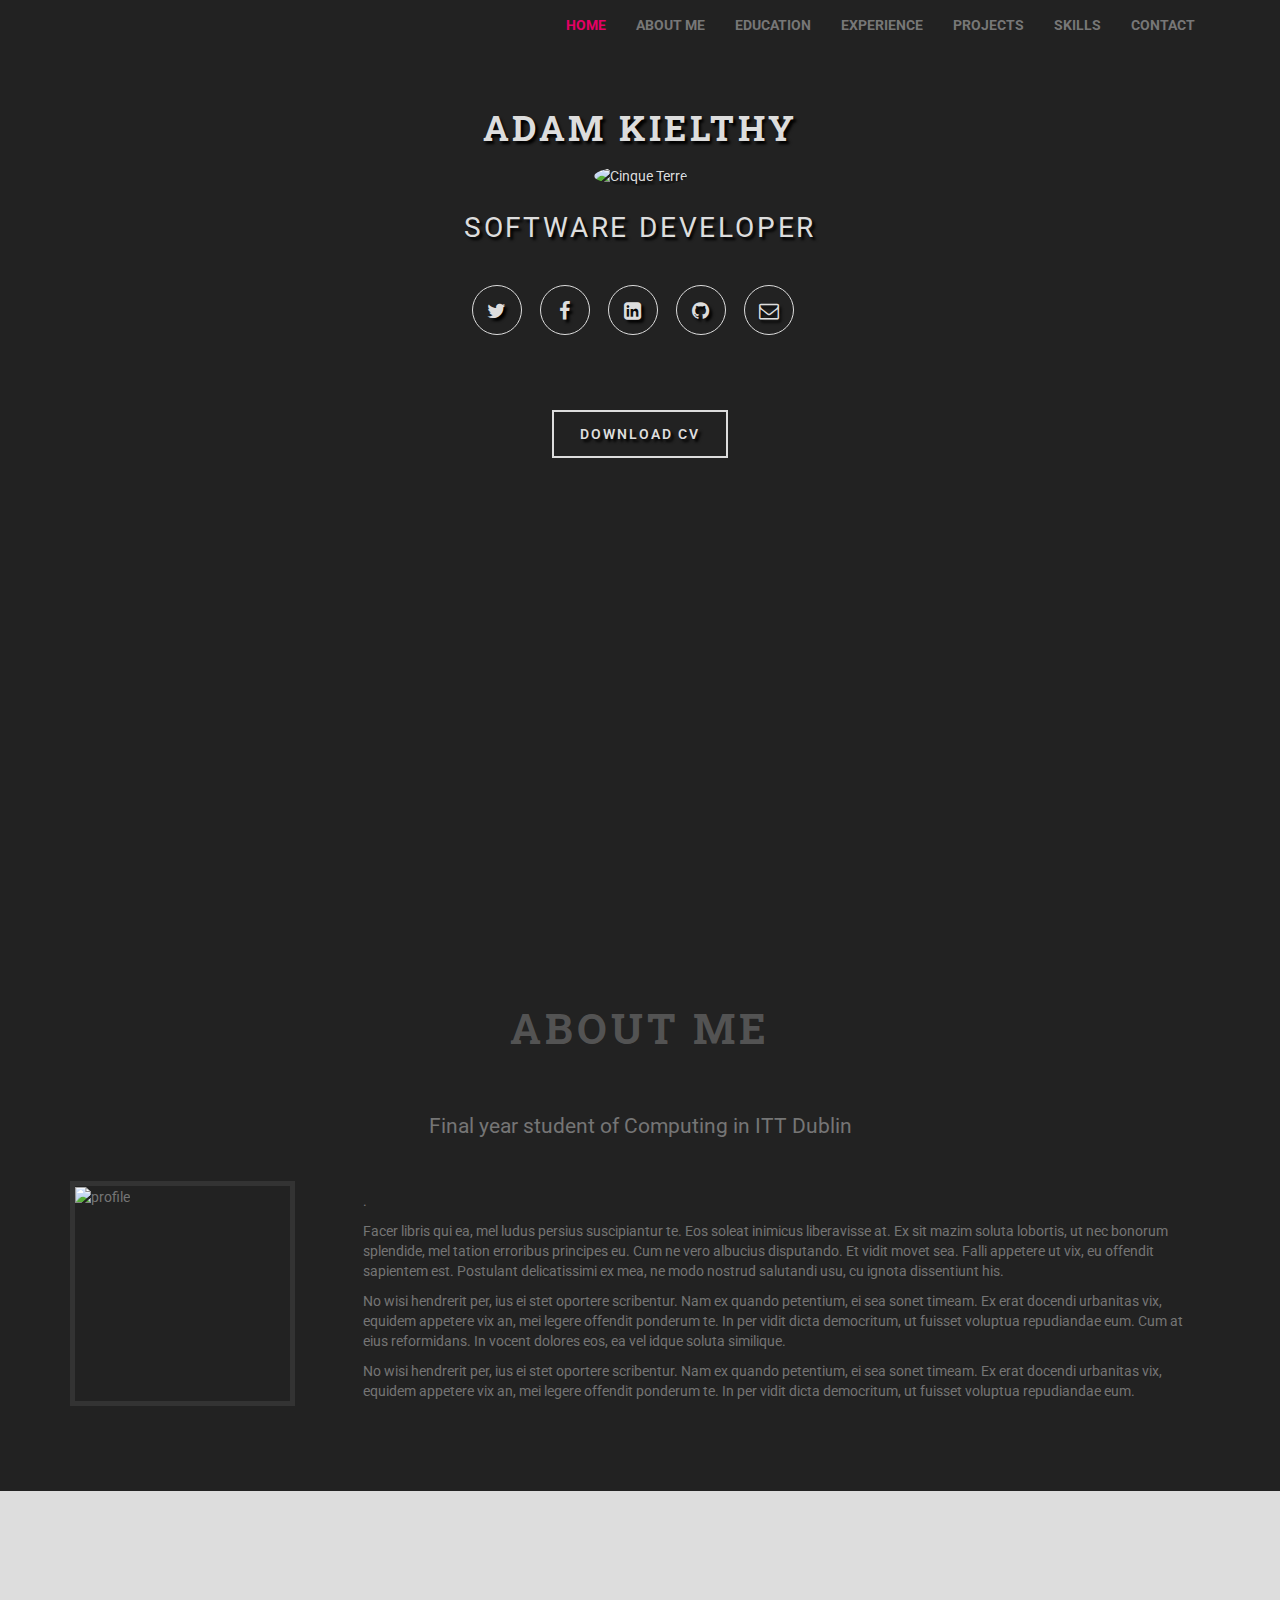
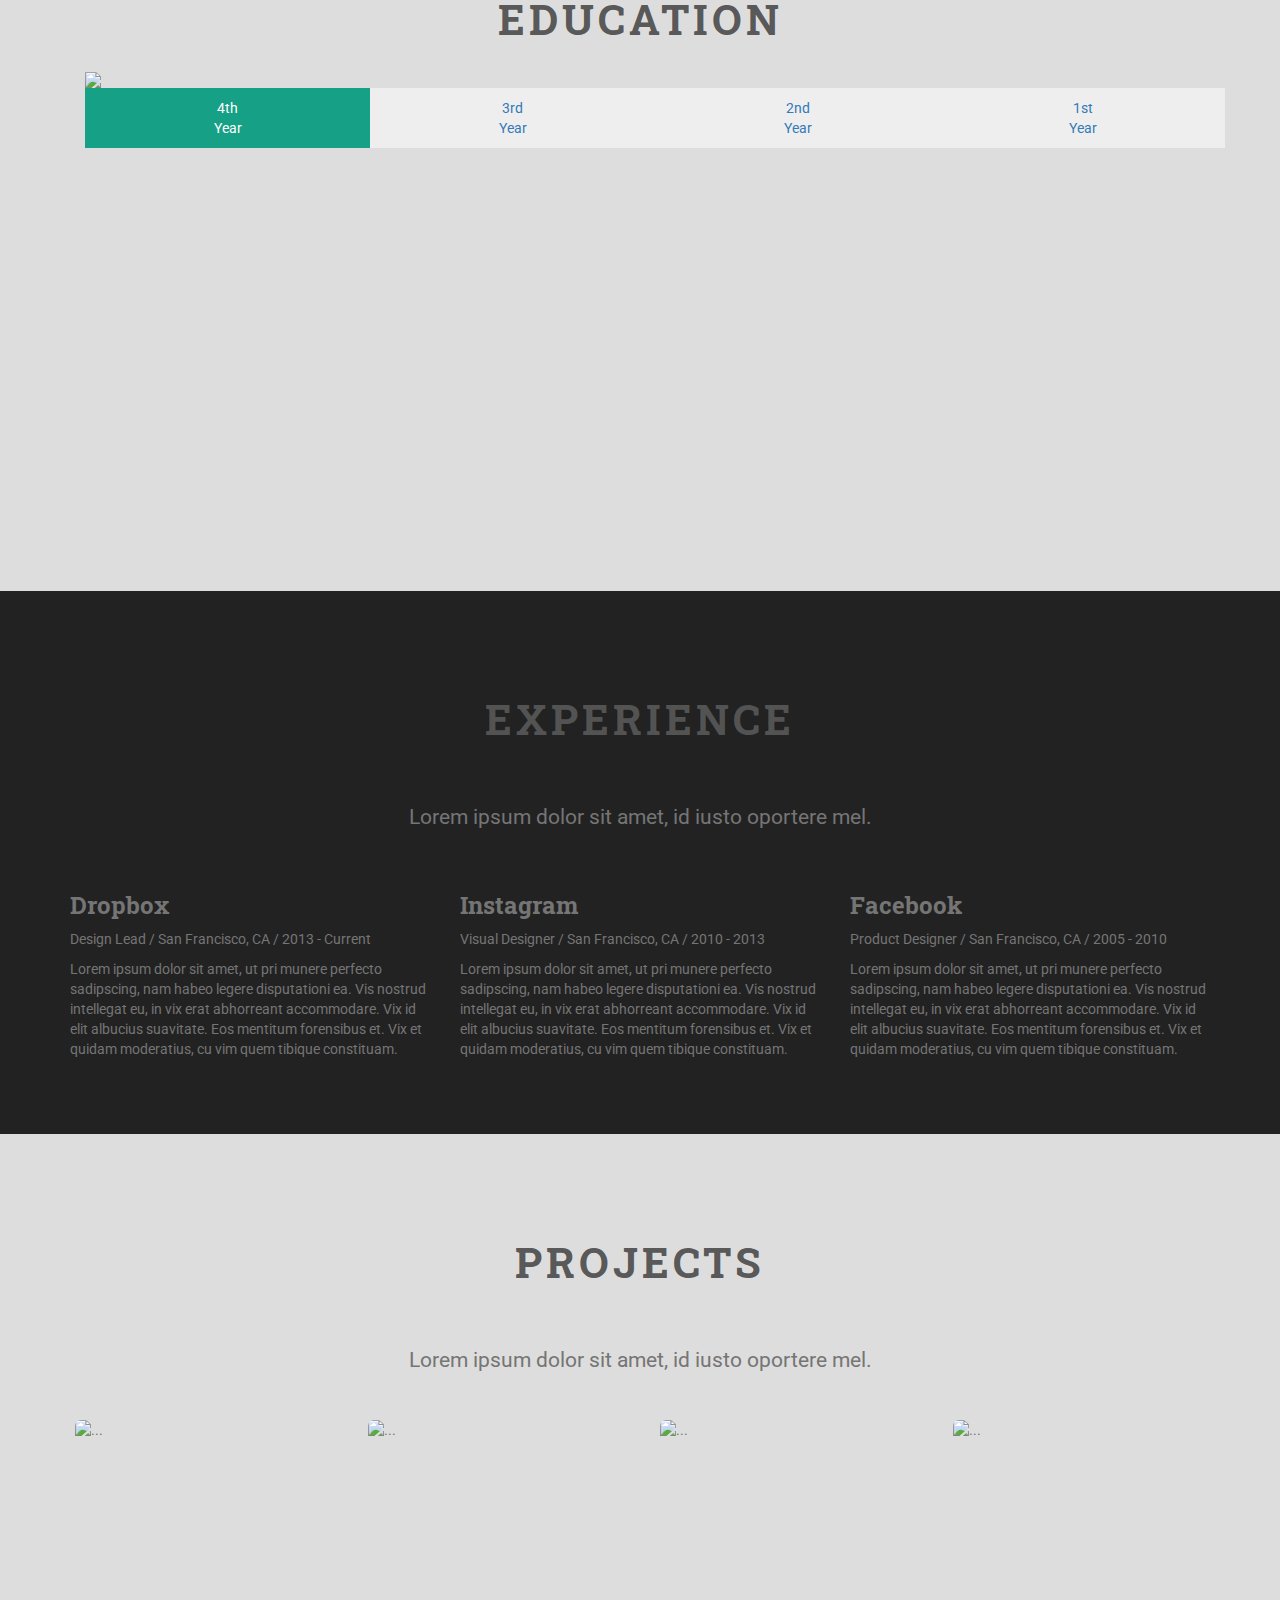
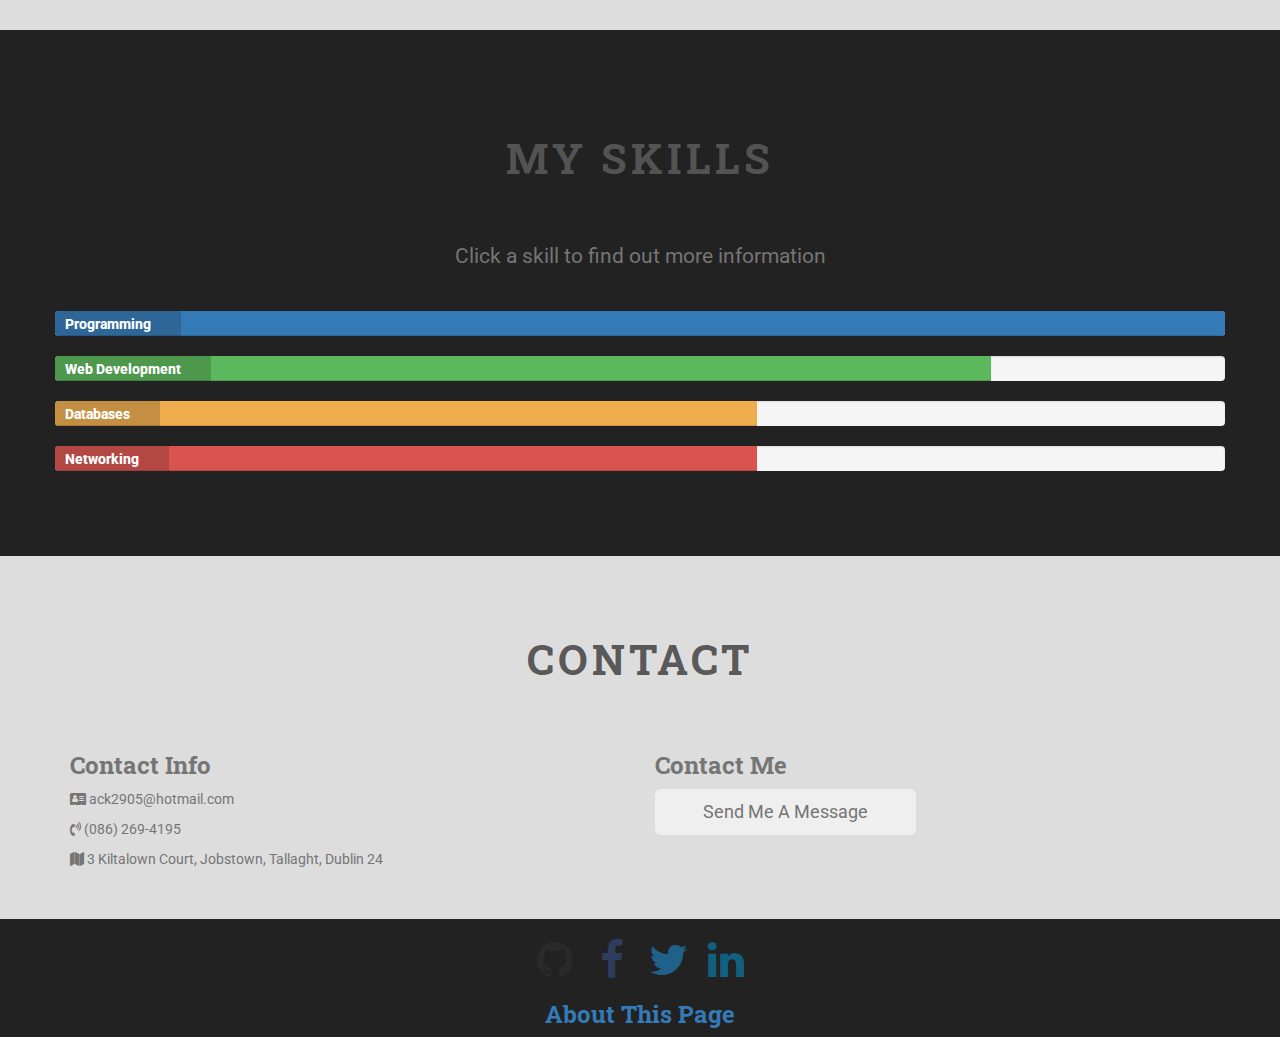
==== commit 1382050d: "Updated projects" ====
--- a/index.html
+++ b/index.html
@@ -227,12 +227,23 @@
 						<h2 class="section-title"><span>Projects</span></h2>
 						<p class="section-subtitle">Lorem ipsum dolor sit amet, id iusto oportere mel. </p>
 					</header>
-					<div id="project">
-                        <div class="row" id="thumbnails">
-                            <img src="images/placeholder.jpg" alt="..." class="img-rounded">
-                            <img src="images/placeholder.jpg" alt="..." class="img-rounded">
-                            <img src="images/placeholder.jpg" alt="..." class="img-rounded">
-                              </div>                      </div>
+			
+                    
+                    <div class="col-md-3">
+                        <img src="images/placeholder.jpg" alt="..." class="img-rounded">
+                    </div>
+                     <div class="col-md-3">
+                        <img src="images/placeholder.jpg" alt="..." class="img-rounded">
+                    </div>
+                     <div class="col-md-3">
+                        <img src="images/placeholder.jpg" alt="..." class="img-rounded">
+                    </div>
+                     <div class="col-md-3">
+                        <img src="images/placeholder.jpg" alt="..." class="img-rounded">
+                    </div>
+                    
+           
+                    </div>
                     </div>
 				</div>
 			</div>
--- a/css/stylesheet.css
+++ b/css/stylesheet.css
@@ -508,6 +508,7 @@
 .projectsRow {
     margin: 80px 0px 80px 0px;
     padding-left: 100px;
+
     }
 
 .img-rounded {
@@ -519,6 +520,10 @@
     -webkit-transition-duration: 0.3s; /* Safari */
     height: 140px;
     width: 140px;
+    display:inline-block;
+    margin-left: auto;
+    margin-right: auto;
+    margin: 5px;
     }
 
 .img-rounded:hover {
@@ -532,12 +537,30 @@
     }
 
 #thumbnails{
-    padding-left: 200px
-}
-
-
-
-
-
-
-
+/*    padding-left: 200px;*/
+
+                display: inline-block;
+
+}
+
+
+#projectsRow img{
+                    display: inline-block;
+    margin-left: auto;
+    margin-right: auto;
+    margin: 5px;
+}
+.centred{
+    
+ 
+                    display: inline-block;
+    margin-left: auto;
+    margin-right: auto;
+    margin: 5px;
+
+}
+
+
+
+
+
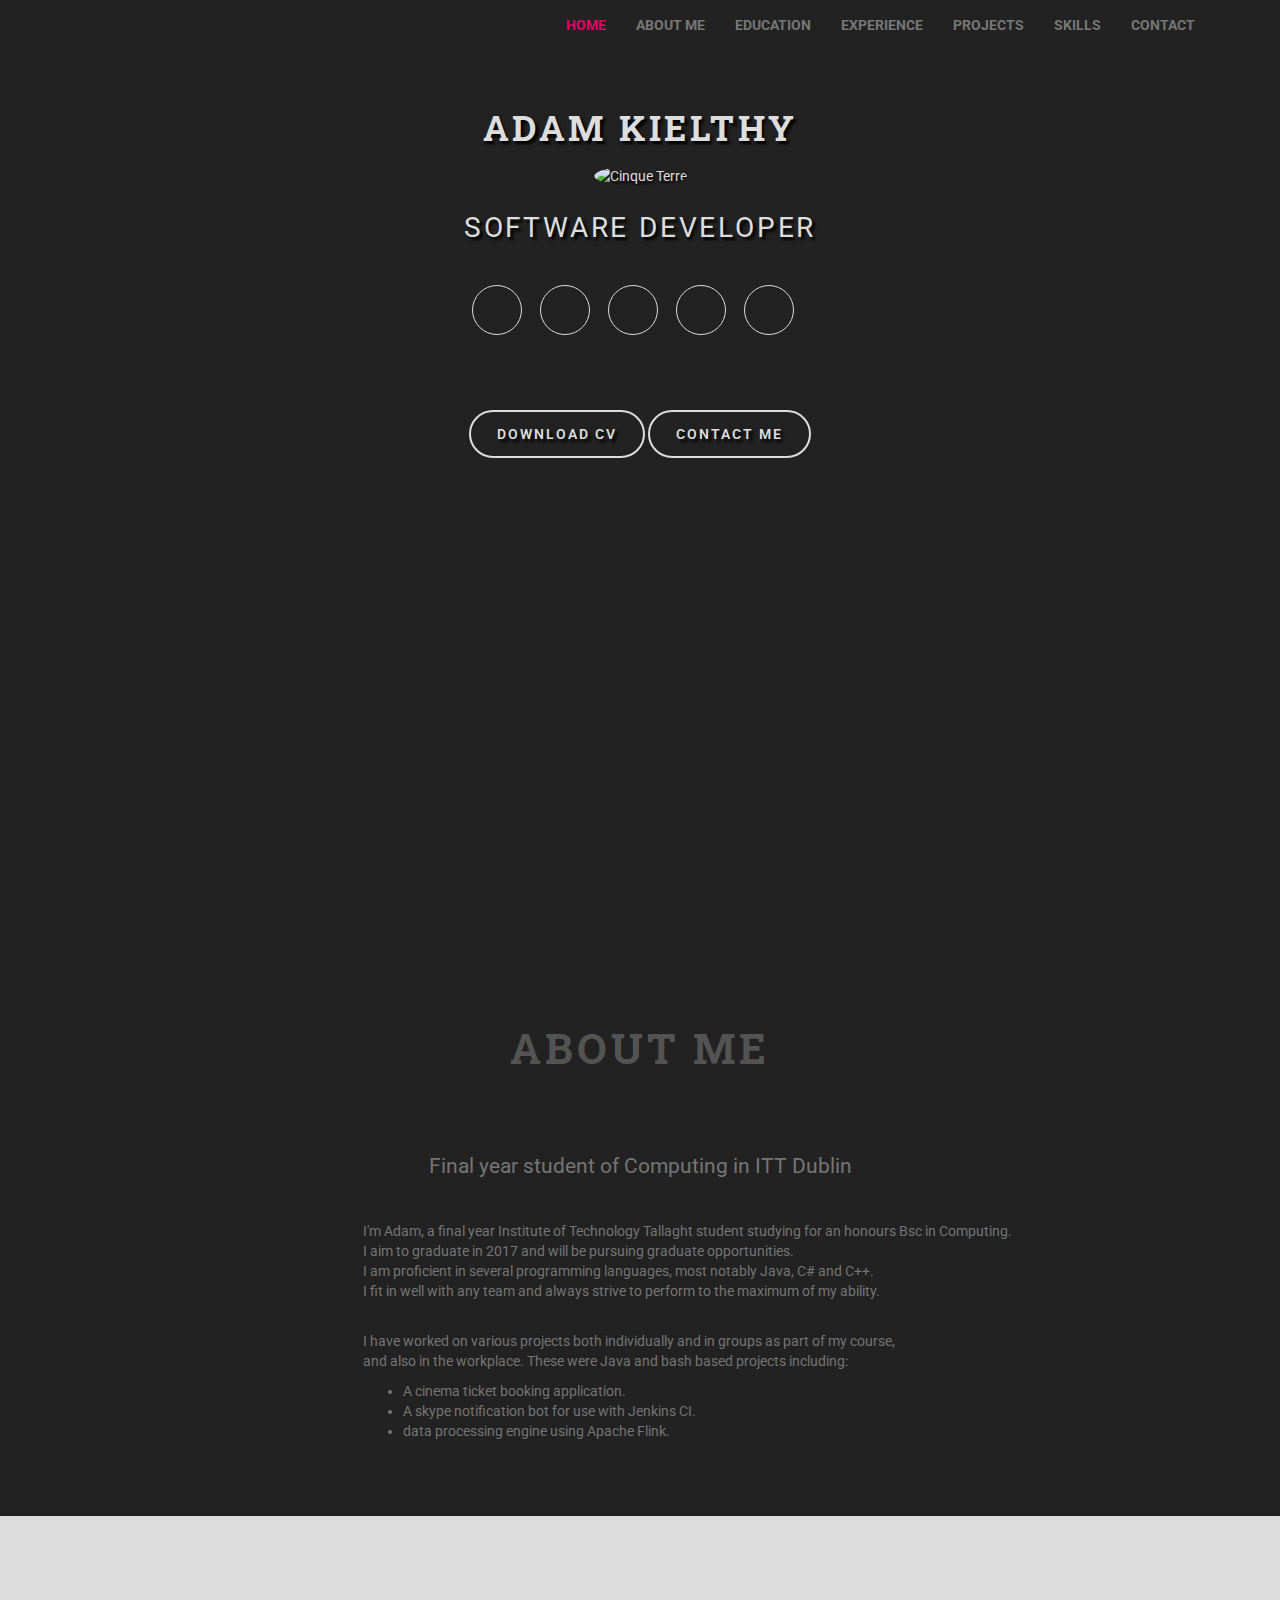
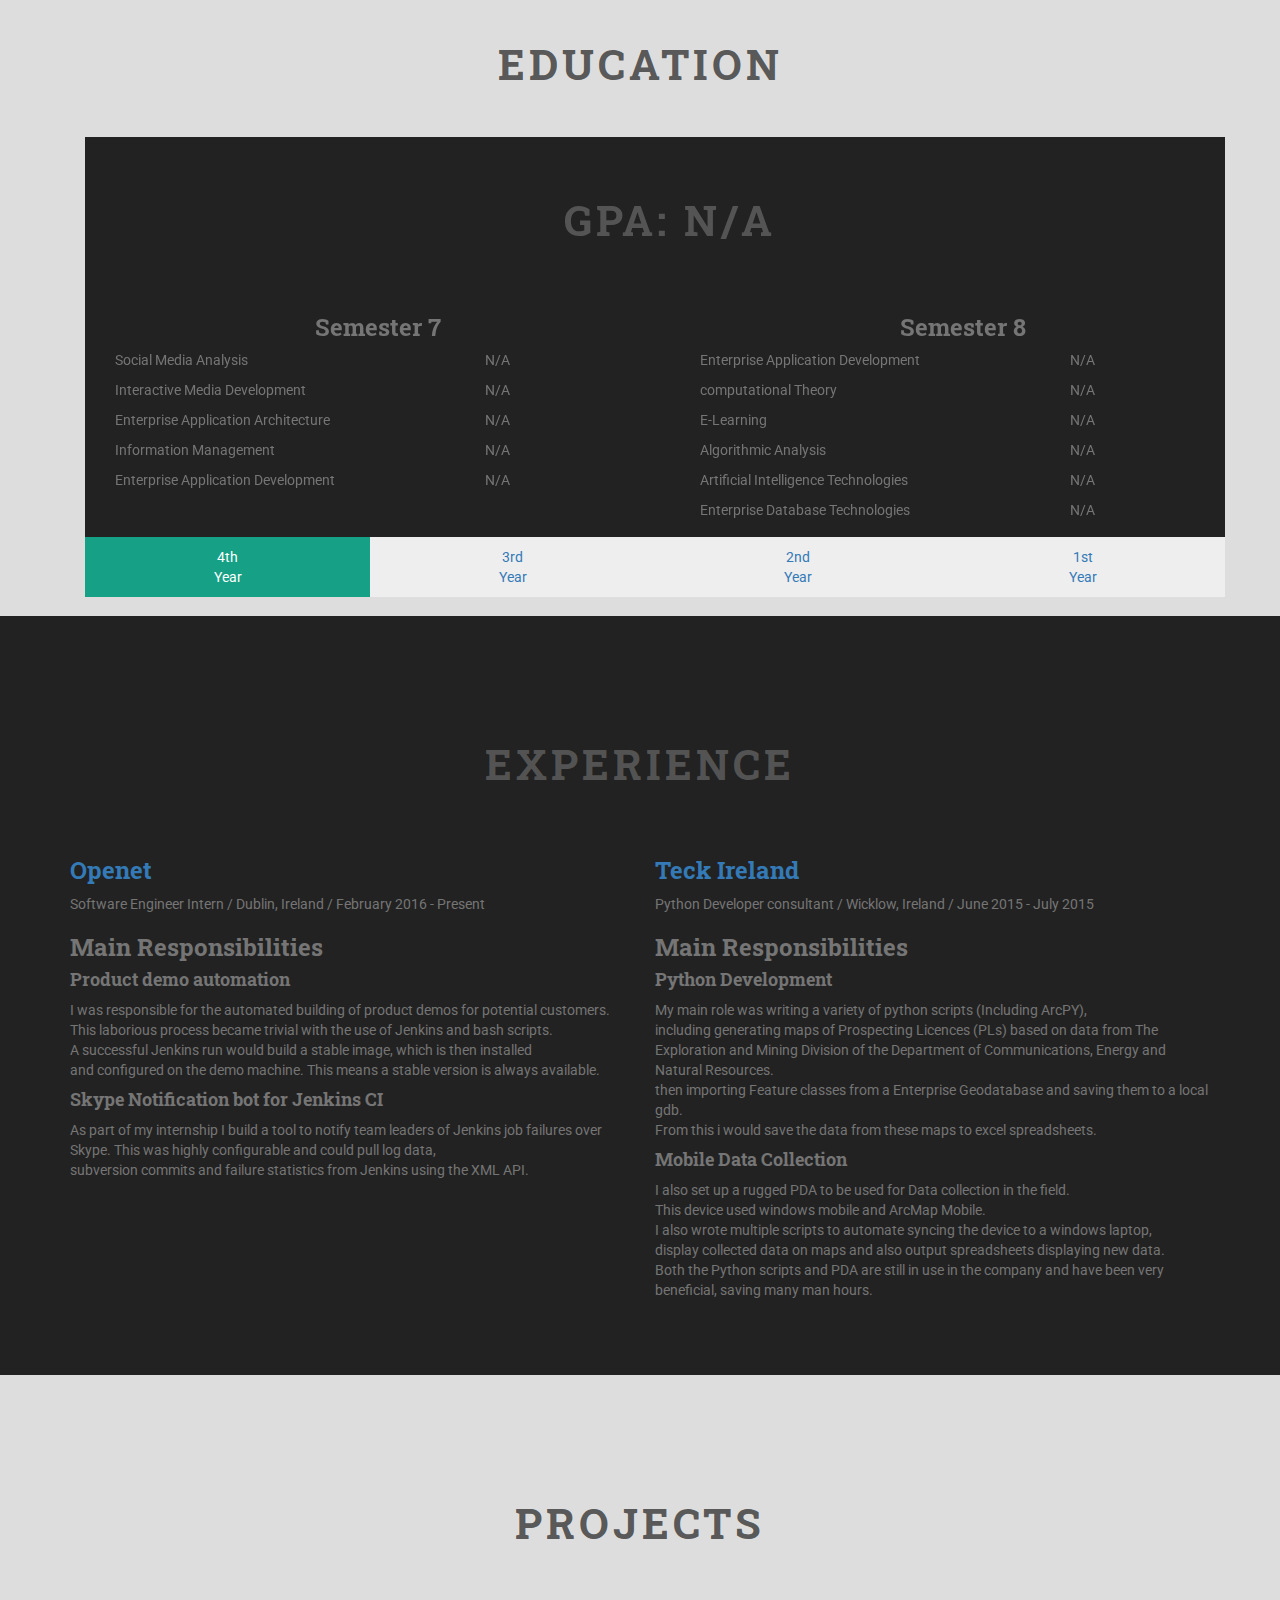
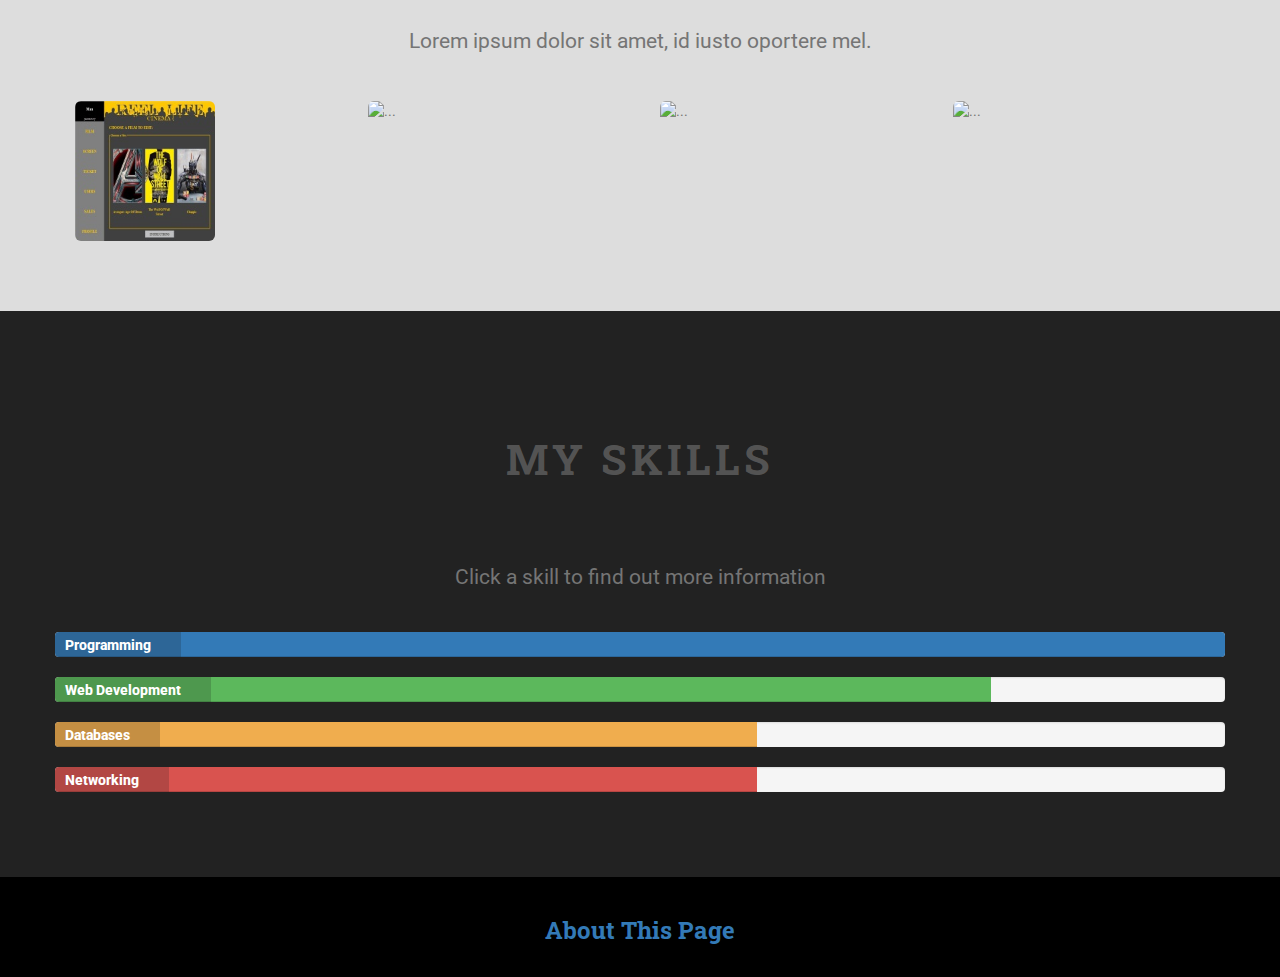
==== commit 6d020e4b: "Updated personal information" ====
--- a/index.html
+++ b/index.html
@@ -1,36 +1,39 @@
 
 
 <!DOCTYPE html>
-<html class="no-js">
+<html class="">
 	<head>
 		<meta charset="utf-8">
 		<!--		<meta http-equiv="X-UA-Compatible" content="IE=edge">-->
 		<title>Adam Kielthy Web Resume</title>
 		<meta name="description" content="Web CA for IMD CA 2">
-		<meta name="viewport" content="width=device-width, initial-scale=1.0">
+		<!-- Disable user scrolling -->
+		<meta name="viewport" content="width=device-width, initial-scale=1, maximum-scale=1, user-scalable=no">
+		<!--Necesssary for bootstrap responsiveness-->
 		<meta name="author" content="Adam Kielthy">
 		<!-- Imports for bootstrap, font-awesome, jquery and local stylesheets -->
+		<script src="https://ajax.googleapis.com/ajax/libs/jquery/3.1.1/jquery.min.js"></script>
 		<link rel="stylesheet" href="https://maxcdn.bootstrapcdn.com/bootstrap/3.3.7/css/bootstrap.min.css">
+		<link href="css/font-awesome.min.css" rel="stylesheet">
 		<link rel="stylesheet" href="css/stylesheet.css">
 		<link rel="stylesheet" href="css/font-awesome.css">
-		<script src="https://ajax.googleapis.com/ajax/libs/jquery/3.1.1/jquery.min.js"></script>
 		<script src="https://maxcdn.bootstrapcdn.com/bootstrap/3.3.7/js/bootstrap.min.js"></script>
+		<!-- Roboto and roboto fonts, as used by google's material design-->
 		<link href="https://fonts.googleapis.com/css?family=Roboto:100,100i,300,300i,400,400i,500,500i,700,700i,900,900i" rel="stylesheet">
 		<link href="https://fonts.googleapis.com/css?family=Roboto+Slab:300,400,700" rel="stylesheet">
 	</head>
 	<body data-spy="scroll" data-target=".navbar" data-offset="50">
+		<!-- Allows navigation to become active on scrolling-->
 		<nav class="navbar navbar-default navbar-static-top" role="navigation">
 			<div class="container">
 				<div class="navbar-header">
 					<button type="button" class="navbar-toggle collapsed" data-toggle="collapse" data-target=".navbar-collapse">
 					<span class="sr-only">Links</span>
-					<span class="icon-bar"></span>
-					<span class="icon-bar"></span>
-					<span class="icon-bar"></span>
+					<i class="fa fa-bars fa-1.5x" aria-hidden="true"></i>
 					</button>
 				</div>
 				<div class="navbar-collapse collapse "data-toggle="collapse" data-target=".navbar-collapse.in">
-					<ul class="nav navbar-nav" id="main-menu">
+					<ul class="nav navbar-nav">
 						<li><a href="#hero">Home <span class="sr-only">Home</span></a></li>
 						<li><a href="#about-me-section">About Me <span class="sr-only">About Me</span></a></li>
 						<li><a href="#education-section">Education <span class="sr-only">Education</span></a></li>
@@ -40,29 +43,29 @@
 						<li><a href="#contact-section">Contact <span class="sr-only">Contact</span></a></li>
 					</ul>
 				</div>
-				<!--/.nav-collapse -->
 			</div>
 		</nav>
-		<!-- welcome begins -->
+		<!-- Hero section -->
 		<section id="hero" class="hero">
 			<div class="container">
 				<div class="row">
 					<br/><br/>
-					<header class="centered">
+					<header>
 						<h1>Adam Kielthy </h1>
 						<br/>
 						<img src="images/placeholder.jpg" class="img-circle" alt="Cinque Terre" width="150" height="150"> 
 						<br/>
 						<p>Software Developer </p>
 					</header>
-					<div class="social-icons">
+					<div class="social-links">
 						<a href="https://twitter.com/Adamkielthy" class="btn btn-round btn-clear btn-twitter"><i class="fa fa-twitter"></i></a>
 						<a href="https://www.facebook.com/Adamkielthy" class="btn btn-round btn-clear btn-facebook"><i class="fa fa-facebook"></i></a>
 						<a href="https://ie.linkedin.com/in/adam-kielthy-598a6783" class="btn btn-round btn-clear btn-linkedin"><i class="fa fa-linkedin-square"></i></a>
-						<a href="https://www.github.com" class="btn btn-round btn-clear btn-github"><i class="fa fa-github"></i></a>
-						<a href="mailto:ack2905@hotmail.com?Subject=Job%20Offer" class="btn btn-round btn-clear btn-mail"><i class="fa fa-envelope-o"></i></a>
-					</div>
-					<a href="files/adam-kielthy-cv.pdf"  class="btn btn-default download" download>Download CV</a>
+						<a href="https://www.github.com/akielthy" class="btn btn-round btn-clear btn-github"><i class="fa fa-github"></i></a>
+						<a href="mailto:ack2905@hotmail.com?Subject=Job%20Offer" class="btn btn-round btn-clear btn-mail"><i class="fa fa-envelope"></i></a>
+					</div>
+					<a href="files/adam-kielthy-cv.pdf"  class="btn btn-default download" download>Download CV</a><!--<br/>-->
+					<a data-toggle="modal" href="#Contact"  class="btn btn-default">Contact Me</a>
 				</div>
 			</div>
 		</section>
@@ -76,8 +79,6 @@
 				</header>
 				<div class="row">
 					<div class="col-md-3">
-						<div class="profile"><img src="images/placeholder.jpg" alt="profile" />
-						</div>
 					</div>
 					<div class="col-md-9">
 						<!--                        
@@ -86,11 +87,20 @@
 							work as part of a team, seeking 
 							graduate
 							position. -->
-						<p></p>
-						<p>.</p>
-						<p>Facer libris qui ea, mel ludus persius suscipiantur te. Eos soleat inimicus liberavisse at. Ex sit mazim soluta lobortis, ut nec bonorum splendide, mel tation erroribus principes eu. Cum ne vero albucius disputando. Et vidit movet sea. Falli appetere ut vix, eu offendit sapientem est. Postulant delicatissimi ex mea, ne modo nostrud salutandi usu, cu ignota dissentiunt his.</p>
-						<p>No wisi hendrerit per, ius ei stet oportere scribentur. Nam ex quando petentium, ei sea sonet timeam. Ex erat docendi urbanitas vix, equidem appetere vix an, mei legere offendit ponderum te. In per vidit dicta democritum, ut fuisset voluptua repudiandae eum. Cum at eius reformidans. In vocent dolores eos, ea vel idque soluta similique.</p>
-						<p>No wisi hendrerit per, ius ei stet oportere scribentur. Nam ex quando petentium, ei sea sonet timeam. Ex erat docendi urbanitas vix, equidem appetere vix an, mei legere offendit ponderum te. In per vidit dicta democritum, ut fuisset voluptua repudiandae eum.</p>
+						<p>I'm Adam, a final year Institute of Technology Tallaght student studying for an honours Bsc in Computing.<br/>
+							I aim to graduate in 2017 and will be pursuing graduate opportunities.<br/>
+							I am proficient in several programming languages, most notably Java, C# and C++.<br/>
+							I fit in well with any team and always strive to perform to the maximum of my ability.
+						</p>
+						<br/>
+						<p>I have worked on various projects both individually and in groups as part of my course,<br/>
+							and also in the workplace. These were Java and bash based projects including:
+						<ul>
+							<li>A cinema ticket booking application.</li>
+							<li>A skype notification bot for use with Jenkins CI.</li>
+							<li>data processing engine using Apache Flink.</li>
+						</ul>
+						</p>
 					</div>
 				</div>
 			</div>
@@ -106,59 +116,218 @@
 					<div id="myCarousel" class="carousel slide" data-ride="">
 						<!-- Wrapper for slides -->
 						<div class="carousel-inner">
-							<div class="item active">
-								<img src="http://placehold.it/1200x400/16a085/ffffff&text=About Us">
-								<div class="carousel-caption">
-									<h3>
-										Headline
-									</h3>
-									<p>
-										Lorem ipsum dolor sit amet, consetetur sadipscing elitr, sed diam nonumy eirmod
-										tempor invidunt ut labore et dolore magna aliquyam erat, sed diam voluptua. Lorem
-										ipsum dolor sit amet, consetetur sadipscing elitr.
-									</p>
+							<div class="item active" id="fourthYear">
+								<div class="container">
+									<header class="section-header">
+										<h2 class="section-title"><span>GPA: N/A</span></h2>
+									</header>
+									<div class="row">
+										<div class="col-md-6">
+											<article class="experience">
+												<header>
+													<h3 style="text-align: center">Semester 7</h3>
+												</header>
+												<div class="col-md-8">
+													<p>Social Media Analysis</p>
+													<p>Interactive Media Development</p>
+													<p>Enterprise Application Architecture</p>
+													<p>Information Management</p>
+													<p>Enterprise Application Development</p>
+												</div>
+												<div class="col-md-4">
+													<p>N/A</p>
+													<p>N/A</p>
+													<p>N/A</p>
+													<p>N/A</p>
+													<p>N/A</p>
+												</div>
+											</article>
+										</div>
+										<div class="col-md-6">
+											<article class="experience">
+												<header>
+													<h3 style="text-align: center">Semester 8</h3>
+												</header>
+												<div class="col-md-8">
+													<p>Enterprise Application Development</p>
+													<p>computational Theory</p>
+													<p>E-Learning</p>
+													<p>Algorithmic Analysis</p>
+													<p>Artificial Intelligence Technologies</p>
+													<p>Enterprise Database Technologies</p>
+												</div>
+												<div class="col-md-4">
+													<p>N/A</p>
+													<p>N/A</p>
+													<p>N/A</p>
+													<p>N/A</p>
+													<p>N/A</p>
+													<p>N/A</p>
+												</div>
+											</article>
+										</div>
+									</div>
 								</div>
 							</div>
 							<!-- End Item -->
-							<div class="item">
-								<img src="http://placehold.it/1200x400/e67e22/ffffff&text=Projects">
-								<div class="carousel-caption">
-									<h3>
-										Headline
-									</h3>
-									<p>
-										Lorem ipsum dolor sit amet, consetetur sadipscing elitr, sed diam nonumy eirmod
-										tempor invidunt ut labore et dolore magna aliquyam erat, sed diam voluptua. Lorem
-										ipsum dolor sit amet, consetetur sadipscing elitr.
-									</p>
+							<div class="item" id="thirdYear">
+								<div class="container">
+									<header class="section-header">
+										<h2 class="section-title"><span>GPA: 3.42</span></h2>
+									</header>
+									<div class="row">
+										<div class="col-md-6">
+											<article class="experience">
+												<header>
+													<h3 style="text-align: center">Semester 5</h3>
+												</header>
+												<div class="col-md-8">
+													<p>Advanced Databases</p>
+													<p>Cloud servs and distrib Computing</p>
+													<p>Innovation & Entrepreneurshp</p>
+													<p>Operating Systems</p>
+													<p>Web Design & Development 2</p>
+													<p>Algorithms and Data Structures 1</p>
+												</div>
+												<div class="col-md-4">
+													<p>B+</p>
+													<p>B</p>
+													<p>B</p>
+													<p>A</p>
+													<p>B</p>
+													<p>B</p>
+												</div>
+											</article>
+										</div>
+										<div class="col-md-6">
+											<article class="experience">
+												<header>
+													<h3 style="text-align: center">Semester 6</h3>
+												</header>
+												<div class="col-md-8">
+
+													<p>Experiential Learning</p>
+													<p>Project</p>
+												</div>
+												<div class="col-md-4">
+													<p>B+</p>
+													<p>A</p>
+												</div>
+											</article>
+										</div>
+									</div>
 								</div>
 							</div>
 							<!-- End Item -->
-							<div class="item">
-								<img src="http://placehold.it/1200x400/2980b9/ffffff&text=Portfolio">
-								<div class="carousel-caption">
-									<h3>
-										Headline
-									</h3>
-									<p>
-										Lorem ipsum dolor sit amet, consetetur sadipscing elitr, sed diam nonumy eirmod
-										tempor invidunt ut labore et dolore magna aliquyam erat, sed diam voluptua. Lorem
-										ipsum dolor sit amet, consetetur sadipscing elitr.
-									</p>
+							<div class="item" id="secondYear">
+								<div class="container">
+									<header class="section-header">
+										<h2 class="section-title"><span>GPA: 3.88</span></h2>
+									</header>
+									<div class="row">
+										<div class="col-md-6">
+											<article class="experience">
+												<header>
+													<h3 style="text-align: center">Semester 3</h3>
+												</header>
+												<div class="col-md-8">
+													<p>Web Design and Development</p>
+													<p>Discrete Mathematics 2</p>
+													<p>Database Design & Programming</p>
+													<p>Networking 1</p>
+													<p>Software Quality Assurance & Testing</p>
+													<p>Software Development 3</p>
+												</div>
+												<div class="col-md-4">
+													<p>B+</p>
+													<p>A</p>
+													<p>A</p>
+													<p>A</p>
+													<p>A</p>
+													<p>A</p>
+												</div>
+											</article>
+										</div>
+										<div class="col-md-6">
+											<article class="experience">
+												<header>
+													<h3 style="text-align: center">Semester 4</h3>
+												</header>
+												<div class="col-md-8">
+													<p>Information Security</p>
+													<p>Object Oriented Analysis & Design</p>
+													<p>Management Science</p>
+													<p>Networking 2</p>
+													<p>Project</p>
+													<p>Software Development 4</p>
+												</div>
+												<div class="col-md-4">
+													<p>B+</p>
+													<p>B+</p>
+													<p>A</p>
+													<p>A</p>
+													<p>A</p>
+													<p>A</p>
+												</div>
+											</article>
+										</div>
+									</div>
 								</div>
 							</div>
 							<!-- End Item -->
-							<div class="item">
-								<img src="http://placehold.it/1200x400/8e44ad/ffffff&text=Services">
-								<div class="carousel-caption">
-									<h3>
-										Headline
-									</h3>
-									<p>
-										Lorem ipsum dolor sit amet, consetetur sadipscing elitr, sed diam nonumy eirmod
-										tempor invidunt ut labore et dolore magna aliquyam erat, sed diam voluptua. Lorem
-										ipsum dolor sit amet, consetetur sadipscing elitr.
-									</p>
+							<div class="item" id="firstYear">
+								<div class="container">
+									<header class="section-header">
+										<h2 class="section-title"><span>GPA: 3.83</span></h2>
+									</header>
+									<div class="row">
+										<div class="col-md-6">
+											<article class="experience">
+												<header>
+													<h3 style="text-align: center">Semester 1</h3>
+												</header>
+												<div class="col-md-8">
+													<p>Learning to Learn at 3rd Level</p>
+													<p>Discrete Mathematics 1</p>
+													<p>Business & Information Systems</p>
+													<p>Fundament of Interface & Web</p>
+													<p>Computer Architecture</p>
+													<p>Software Development 1</p>
+												</div>
+												<div class="col-md-4">
+													<p>B+</p>
+													<p>A</p>
+													<p>B</p>
+													<p>A</p>
+													<p>A</p>
+													<p>A</p>
+												</div>
+											</article>
+										</div>
+										<div class="col-md-6">
+											<article class="experience">
+												<header>
+													<h3 style="text-align: center">Semester 2</h3>
+												</header>
+												<div class="col-md-8">
+													<p>Operating Syst Fundamentals</p>
+													<p>Database Fundamentals</p>
+													<p>Statistics</p>
+													<p>Social Media Communications</p>
+													<p>Object Oriented System Analysis</p>
+													<p>Software Development 2</p>
+												</div>
+												<div class="col-md-4">
+													<p>B+</p>
+													<p>A</p>
+													<p>A</p>
+													<p>A</p>
+													<p>A</p>
+													<p>A</p>
+												</div>
+											</article>
+										</div>
+									</div>
 								</div>
 							</div>
 							<!-- End Item -->
@@ -185,41 +354,58 @@
 			<div class="container">
 				<header class="section-header">
 					<h2 class="section-title"><span>Experience</span></h2>
-					<p class="section-subtitle">Lorem ipsum dolor sit amet, id iusto oportere mel. </p>
+		
 				</header>
 				<div class="row">
-					<div class="col-md-4">
+					<div class="col-md-6">
 						<article class="experience">
 							<header>
-								<h3>Dropbox</h3>
-								<p>Design Lead / San Francisco, CA / 2013 - Current</p>
+								<h3><a href="https://www.openet.com">Openet</a></h3>
+								<p>Software Engineer Intern / Dublin, Ireland / February 2016 - Present</p>
 							</header>
-							<p>Lorem ipsum dolor sit amet, ut pri munere perfecto sadipscing, nam habeo legere disputationi ea. Vis nostrud intellegat eu, in vix erat abhorreant accommodare. Vix id elit albucius suavitate. Eos mentitum forensibus et. Vix et quidam moderatius, cu vim quem tibique constituam.</p>
+							<h3>Main Responsibilities</h3>
+							<p> 
+								<h4>Product demo automation</h4>
+								I was responsible for the automated building of product demos for potential customers.<br/>
+								This laborious process became trivial with the use of Jenkins and bash scripts.<br/>
+								A successful Jenkins run would build a stable image, which is then installed<br/>
+								and configured on the demo machine. This means a stable version is always available.<br/>
+
+							<h4>Skype Notification bot for Jenkins CI</h4>
+								As part of my internship I build a tool to notify team leaders of Jenkins job failures over Skype.
+								This was highly configurable and could pull log data,<br/>
+								subversion commits and failure statistics from Jenkins using the XML API.
+							<br/>
 						</article>
 					</div>
-					<div class="col-md-4">
+					<div class="col-md-6">
 						<article class="experience">
 							<header>
-								<h3>Instagram</h3>
-								<p>Visual Designer / San Francisco, CA / 2010 - 2013</p>
+								<h3><a href="https://www.teck.com">Teck Ireland</a></h3>
+								<p>Python Developer consultant / Wicklow, Ireland / June 2015 - July 2015</p>
 							</header>
-							<p>Lorem ipsum dolor sit amet, ut pri munere perfecto sadipscing, nam habeo legere disputationi ea. Vis nostrud intellegat eu, in vix erat abhorreant accommodare. Vix id elit albucius suavitate. Eos mentitum forensibus et. Vix et quidam moderatius, cu vim quem tibique constituam.</p>
-						</article>
-					</div>
-					<div class="col-md-4">
-						<article class="experience">
-							<header>
-								<h3>Facebook</h3>
-								<p>Product Designer / San Francisco, CA / 2005 - 2010</p>
-							</header>
-							<p>Lorem ipsum dolor sit amet, ut pri munere perfecto sadipscing, nam habeo legere disputationi ea. Vis nostrud intellegat eu, in vix erat abhorreant accommodare. Vix id elit albucius suavitate. Eos mentitum forensibus et. Vix et quidam moderatius, cu vim quem tibique constituam.</p>
+							<h3>Main Responsibilities</h3>
+							<p> 
+								<h4>Python Development</h4>
+								My main role was writing a variety of python scripts (Including ArcPY),<br/>
+								including generating maps of Prospecting Licences (PLs) based on data from The Exploration and Mining Division of the Department of Communications, Energy and Natural Resources.<br/>
+								then importing Feature classes from a Enterprise Geodatabase and saving them to a local gdb.<br/>
+								From this i would save the data from these maps to excel spreadsheets.<br/>
+
+							<h4>Mobile Data Collection</h4>
+								I also set up a rugged PDA to be used for Data collection in the field.<br/>
+								This device used windows mobile and ArcMap Mobile.<br/>
+								I also wrote multiple scripts to automate syncing the device to a windows laptop,<br/>
+								display collected data on maps and also output spreadsheets displaying new data.
+							<br/>
+								Both the Python scripts and PDA are still in use in the company and have been very beneficial, saving many man hours.</p>
 						</article>
 					</div>
 				</div>
 			</div>
 		</section>
 		<!-- experience ends -->
-		<!-- portfolio begins -->
+		<!-- Projects begins -->
 		<section id="projects-section" class="projects-section">
 			<div class="container">
 				<div class="row" id="projectsRow">
@@ -227,28 +413,24 @@
 						<h2 class="section-title"><span>Projects</span></h2>
 						<p class="section-subtitle">Lorem ipsum dolor sit amet, id iusto oportere mel. </p>
 					</header>
-			
-                    
-                    <div class="col-md-3">
-                        <img src="images/placeholder.jpg" alt="..." class="img-rounded">
-                    </div>
-                     <div class="col-md-3">
-                        <img src="images/placeholder.jpg" alt="..." class="img-rounded">
-                    </div>
-                     <div class="col-md-3">
-                        <img src="images/placeholder.jpg" alt="..." class="img-rounded">
-                    </div>
-                     <div class="col-md-3">
-                        <img src="images/placeholder.jpg" alt="..." class="img-rounded">
-                    </div>
-                    
-           
-                    </div>
-                    </div>
-				</div>
+					<div class="col-md-3">
+						<img src="images/cinema1.jpg" alt="..." class="img-rounded">
+					</div>
+					<div class="col-md-3">
+						<img src="images/placeholder.jpg" alt="..." class="img-rounded">
+					</div>
+					<div class="col-md-3">
+						<img src="images/placeholder.jpg" alt="..." class="img-rounded">
+					</div>
+					<div class="col-md-3">
+						<img src="images/placeholder.jpg" alt="..." class="img-rounded">
+					</div>
+				</div>
+			</div>
+			</div>
 			</div>
 		</section>
-		<!-- PRojects ends -->
+		<!-- Projects ends -->
 		<!-- skills begins -->
 		<section id="skills-section" class="skills-section">
 			<div class="container">
@@ -262,12 +444,10 @@
 							<span class="sr-only">60% Complete</span>
 						</div>
 						<span class="progress-type">Programming</span>
-						<!--                Java, OO Design, C++, C#, Python-->
 					</div>
 					<div class="progress" data-toggle="modal" href="#webdev">
 						<div class="progress-bar progress-bar-success" role="progressbar" aria-valuenow="20" aria-valuemin="0" aria-valuemax="100" style="width: 80%">
 							<span class="sr-only">Web Development</span> 
-							<!--                Javascript, css, html, bootstrap, UX Design-->
 						</div>
 						<span class="progress-type">Web Development</span>
 					</div>
@@ -276,62 +456,34 @@
 							<span class="sr-only">40% Complete (success)</span>
 						</div>
 						<span class="progress-type">Databases</span>
-						<!--            Database design, SQL, PLSQL, Views, Embedded Databases-->
 					</div>
 					<div class="progress" data-toggle="modal" href="#net">
 						<div class="progress-bar progress-bar-danger" role="progressbar" aria-valuenow="60" aria-valuemin="0" aria-valuemax="100" style="width: 60%">
 							<span class="sr-only">60% Complete (warning)</span>
 						</div>
 						<span class="progress-type">Networking</span>
-						<!--            Network design, Cisco ios-->
-					</div>
-				</div>
-			</div>
-			</div>
-		</section>
-		<!-- skills ends -->
-		<!-- contact begins -->
-		<section id="contact-section" class="contact-section">
-			<div class="container">
-				<header class="section-header">
-					<h2 class="section-title"><span>Contact</span></h2>
-					<br>
-				</header>
-				<div class="row">
-					<div class="col-sm-6 contact-info">
-						<h3>Contact Info</h3>
-						<p><i class="fa fa-address-card "></i> ack2905@hotmail.com</p>
-						<p><i class="fa fa-volume-control-phone"></i> (086) 269-4195</p>
-						<p><i class="fa fa-map"></i> 3 Kiltalown Court, Jobstown, Tallaght, Dublin 24 </p>
-					</div>
-					<div class="col-sm-6">
-						<h3>Contact Me</h3>
-						<div class="">
-							<div id="success"></div>
-							<button data-toggle="modal" href="#Contact" class="btn-contact btn btn-lg btn-block ">Send Me A Message</button>
-						</div>
-						<!-- End contact-form -->
-					</div>
-				</div>
-				<!-- End row -->
+					</div>
+				</div>
+			</div>
 			</div>
 		</section>
 		<!-- contact ends -->
 		<!----------- Footer ----------->
 		<div class="footer">
 			<div class="container">
-				<a href='#'><i class="fa fa-github fa-3x fa-fw"></i></a>
-				<a href='#'><i class="fa fa-facebook fa-3x fa-fw"></i></a>
-				<a href='#'><i class="fa fa-twitter fa-3x fa-fw"></i></a>
-				<a href='#'><i class="fa fa-linkedin fa-3x fa-fw"></i></a>
-                <span> <h3><a href="about.html">About This Page</a> </h3></span>
+				<a href='https://www.github.com/akielthy'><i class="fa fa-github fa-3x fa-fw"></i></a>
+				<a href='https://www.facebook.com/adam.kielthy'><i class="fa fa-facebook fa-3x fa-fw"></i></a>
+				<a href='https://www.twitter.com/ADAM_ITTSMC'><i class="fa fa-twitter fa-3x fa-fw"></i></a>
+				<a href='https://www.linkedin.com/in/adam-kielthy-598a6783'><i class="fa fa-linkedin fa-3x fa-fw"></i></a>
+				<span>
+					<h3><a href="about.html">About This Page</a> </h3>
+				</span>
 			</div>
 		</div>
 		<!--Footer End-->
-		<link href="//maxcdn.bootstrapcdn.com/font-awesome/4.2.0/css/font-awesome.min.css" rel="stylesheet">
-		<script src="https://ajax.googleapis.com/ajax/libs/jquery/1.7.2/jquery.min.js"></script>
+		<!-- Less critical imports to load after content.-->
+		<script src="https://ajax.googleapis.com/ajax/libs/jquery/3.1.1/jquery.min.js"></script>
 		<script src="js/scripts.js"></script>
-		<script src="//cdn.jsdelivr.net/github-cards/latest/widget.js"></script>
 	</body>
 </html>
 <!--Modal Box's-->
@@ -516,51 +668,34 @@
 </div>
 <!--Contact Me Modal Box-->
 <div id="Contact" class="modal fade in">
-	<div class="modal-dialog">
-		<div class="modal-content">
-			<div class="modal-header">
-				<a class="btn close-modal" data-dismiss="modal"><span class="fa fa-window-close fa-3x"></span></a>
-				<h2 class="heading-modal">Contact me!</h2>
-			</div>
-			<div class="modal-body">
-				<section id="contact-section" class="contact-section">
-					<div class="container">
-						<form class="form-horizontal" id="contactForm" novalidate>
-							<div class="control-group">
-								<label class="control-label" for="name">Name</label>
-								<div class="controls">
-									<input type="text" name="name" id="name" placeholder="Your Name" class="input-lg form-control"  required data-validation-required-message="Please enter your name.">
-									<p class="help-block text-danger"></p>
-								</div>
-							</div>
-							<div class="control-group">
-								<label class="control-label" for="email">Email Address</label>
-								<div class="controls">
-									<input type="email" name="email" id="email" placeholder="Email address" class="form-control input-lg"  required data-validation-required-message="Please enter your email address.">
-									<p class="help-block text-danger"></p>
-								</div>
-							</div>
-							<div class="control-group">
-								<label class="control-label" for="message">Message</label>
-								<div class="controls">
-									<textarea name="message" id="message" placeholder="Message" rows="5" class="input-lg form-control " required data-validation-required-message="Please enter a message."></textarea>
-									<p class="help-block text-danger"></p>
-								</div>
-							</div>
-							<div>
-								<div id="success"></div>
-								<button data-toggle="modal" href="#Contact" class="btn-contact btn btn-lg btn-block ">Submit Message</button>
-							</div>
-						</form>
-					</div>
-			</div>
+<div class="modal-dialog">
+	<div class="modal-content">
+		<div class="modal-header">
+			<a class="btn close-modal" data-dismiss="modal"><span class="fa fa-window-close fa-3x"></span></a>
+			<h2 class="heading-modal">Contact me!</h2>
+		</div>
+		<div class="modal-body">
+			<section id="contact-section" class="contact-section">
+				<div class="container">
+					<header class="section-header">					
+					</header>
+					<div class="row">
+						<div class="col-sm-6 contact-info">
+							<h3>Contact Info</h3>
+							<p><i class="fa fa-address-card "></i> ack2905@hotmail.com</p>
+							<p><i class="fa fa-volume-control-phone"></i> (086) 269-4195 (After 2:30pm)</p>
+							<p><i class="fa fa-map"></i> 3 Kiltalown Court, Jobstown, Tallaght, Dublin 24 </p>
+						</div>
+					</div>
+					<!-- End row -->
+				</div>
 			</section>
 			<div class="modal-footer">
 				<div class="btn-group">
-					<button class="btn btn-primary" data-dismiss="modal"><span class="fa fa-check"></span> Close</button>
-				</div>
-			</div>
-		</div>
+						<button class="btn btn-primary" data-dismiss="modal"><span class="fa fa-check"></span> Close</button>
+				</div>
+			</div>
+		</div>	
 	</div>
 </div>
 <!--End of Modal Box's-->
--- a/css/stylesheet.css
+++ b/css/stylesheet.css
@@ -1,11 +1,14 @@
 /*
     Vendor prefixes are included along side non-prefixed values where appropriate.
     Only Google Chrome and Firefox are supported.
+    
+    e.g:
     -webkit-background-size: cover;   -- Style for Google Chrome
     -moz-background-size: cover;      -- Style for FireFox
     background-size:cover;
 
 */
+
 * {
     -moz-box-sizing: border-box;
     -webkit-box-sizing: border-box;
@@ -45,28 +48,18 @@
     font-weight: bold;
 }
 
-/* ==========================================================================
-   Navigation
-   ========================================================================== */
-
 nav{
     width: 100%;
     display: block;
     margin-top: 0;
-    
-/*    float:left;*/
 }
 .navbar-default {
     /*
     Possible colours
-    zbackground: rgba(255, 255, 255, 0.7);
+    background: rgba(255, 255, 255, 0.7);
     background-color: rgb(34, 34, 34);
     background-color: rgb(221, 221, 221);
-    
-    color: #777;
     */
-    
-    
     background-color: rgb(34, 34, 34);
     border: none;
     text-transform: uppercase;
@@ -81,11 +74,10 @@
     margin: 0 auto;
     padding: 0;
     list-style: none;
-        float:none;
+    float:none;
     display: inline-block;
     font-size: 1em;
     font-weight: bold;
-    
 }
  }
 
@@ -97,7 +89,7 @@
     display: inline-block;
     font-size: 1em;
     font-weight: bold;
-  float:right;
+    float:right;
 }
  }
 
@@ -108,9 +100,7 @@
 .navbar-default .navbar-nav>.active>a, .navbar-default .navbar-nav>.active>a:hover, .navbar-default .navbar-nav>.active>a:focus {
     background: none;
     color:#e40066;}
-/* ==========================================================================
-  Layout 
-   ========================================================================== */
+
 
 #hero {
     width: 100%!;
@@ -121,10 +111,14 @@
     -webkit-background-size: cover;
     -moz-background-size: cover;
     background-size: cover;    
-    background-image: url(../images/code3.png);
+
+/*    background-image:url(https://static.pexels.com/photos/75121/notes-coffee-learn-work-75121.jpeg);*/
+/*    background-image:url(https://static.pexels.com/photos/45/coffee-apple-iphone-desk.jpg);*/
+    background-image:url(../images/background.jpg);
     background-size: cover;
     background-repeat: no-repeat;
     text-shadow: black 0.2em 0.2em 0.2em;
+/*    background: linear-gradient(rgba(51, 51, 51, 0.1), rgba(51, 51, 51, 0.1));*/
     
 }
 #hero header {
@@ -152,6 +146,7 @@
 #about-me-section {
     padding: 65px 0;
     background: rgb(34, 34, 34);
+        font-size: 1em;
 }
 #about-me-section .profile {
     border: 5px solid rgb(51, 51, 51);
@@ -159,11 +154,11 @@
     height: 225px;
     margin: 0 20px 20px 0;
 
+
 }
 #skills-section {
     padding: 65px 0;
-   /*   background: #f7f7f7  */
-        background: rgb(34, 34, 34);
+    background: rgb(34, 34, 34);
     text-align: center;
 }
 #education-section {
@@ -176,19 +171,13 @@
     /*   background: #f7f7f7  */
     background: rgb(34, 34, 34);
 }
-#education{
-    right: 0px;
-}
 #projects-section {
     padding: 65px 0;
     background: rgb(221, 221, 221);
 }
 #contact-section {
-    padding: 40px 0;
+    padding: 15px 0;
     background: rgb(221, 221, 221);
-}
-#page-contact .contact-info p {
-    font-size: 1.2em;
 }
 
 .section-header {
@@ -204,38 +193,13 @@
     text-align: center;
     color: rgba(85, 85, 85, 0.99);
     text-transform: uppercase;
-    padding: 20px 0;
-}
-.spacer {
-    width: 100px;
-    height: 2px;
-    margin: auto;
-}
+    padding: 40px 0;
+}
+
 .section-subtitle {
     text-align: center;
     padding: 30px 0;
 }
-/* ==========================================================================
-   Forms
-   ========================================================================== */
-
-@media only screen and (max-device-width: 480px) { 
-    .form-control {
-    box-shadow: none;
-    -webkit-box-shadow: none;
-    border: none;
-} }
-@media only screen and (min-device-width: 481px) { 
-.form-control {
-    width: 47%;
-    box-shadow: none;
-    -webkit-box-shadow: none;
-    border: none;
-} 
-.btn-block {
-    display: block;
-    width: 47%;
-}}
 
 .modal-backdrop {
    background-color: rgb(20, 20, 20);
@@ -248,6 +212,7 @@
    background-color: rgb(34, 34, 34);
 }
 .btn.btn-default {
+    border-radius: 24px;
     margin: 40px auto 0;
     background: transparent;
     position: relative;
@@ -259,7 +224,7 @@
     padding: 12px 26px 12px;
     cursor: pointer;
     border: 2px solid #4cddf3;
-    border-radius: 0;
+/*    border-radius: 0;*/
     letter-spacing: 2px;
     pointer-events: auto;
     border-color: rgb(221, 221, 221);
@@ -273,27 +238,25 @@
 /*    color: fff;*/
     background: transparent;
 }
+/*
 input, .input-lg, button {
     border-radius: 0;
 }
 input, .input-lg {
     height:10%;
 }
-
-
-
-/* ==========================================================================
-   Social icons
-   ========================================================================== */
-
-.social-icons .btn {
+*/
+
+
+
+.social-links .btn {
     margin-right: 15px;
 }
-.social-icons {
+.social-links {
     padding-top: 10px;
     margin-bottom: 35px;
 }
-.social-icons .btn.btn-clear {
+.social-links .btn.btn-clear {
     border: 1px solid rgb(221, 221, 221);
 }
 .btn-round {
@@ -306,6 +269,7 @@
 .btn-round i {
     font-size: 20px;
     top: 15px;
+    padding-bottom: 2px;
     position: relative;
 }
 .btn.btn-clear {
@@ -335,10 +299,10 @@
 }
 
 .btn-linkedin:hover {
-    color: #015786;
+    color: #0077B5;
 }
 .btn-mail:hover {
-    color: #CA2128;
+    color: #4169E1;
 }
 
 .btn-github:hover{
@@ -349,41 +313,7 @@
     font-weight: bold;
 }
 
-
-.left {
-    float: left;
-}
-.right {
-    float: right;
-}
-.text-center {
-    text-align: center;
-}
-.centered {
-    margin-left: auto;
-    margin-right: auto;
-    float: none;
-}
-
-
-
-
-
-
-
-.btn-contact:hover{
-    border-color: rgb(221, 221, 221);
-    border-color: rgb(221, 221, 221);
-    color:#e40066;
-/*    color: fff;*/
-/*    background: transparent;*/
-
-        
-
-}
-/*                                  */
-
-
+/*Skills progress bars*/
 .progress {
     position: relative;
 	height: 25px;
@@ -425,13 +355,14 @@
 /*  bottom: 0;*/
   width: 100%;
   height: 100px;
-  background-color: rgb(34, 34, 34);
+  background-color: black;
   text-align: center;
 }
 
 .footer .container{
   margin-top: 20px;
-  color: rgb(34, 34, 34);
+  color: black;
+    background-color: black;
   width: 100%;
 }
 
@@ -527,6 +458,7 @@
     }
 
 .img-rounded:hover {
+    
 	cursor: pointer;
 	-webkit-transform: scale(1.4, 1.4);
     transform: scale(1.4, 1.4);
@@ -538,9 +470,7 @@
 
 #thumbnails{
 /*    padding-left: 200px;*/
-
-                display: inline-block;
-
+    display: inline-block;
 }
 
 
@@ -550,17 +480,26 @@
     margin-right: auto;
     margin: 5px;
 }
-.centred{
-    
- 
-                    display: inline-block;
-    margin-left: auto;
-    margin-right: auto;
-    margin: 5px;
-
-}
-
-
-
-
-
+
+
+.carousel-inner{
+    width:100%;
+    height:400px;
+background-color:rgb(34, 34, 34);
+}
+
+
+.about-section{
+    background-color: rgb(67, 67, 67);
+    display: block;
+    height:600px;
+/*
+    margin-left: 1px;
+    margin-right: 1px;
+*/
+}
+
+
+
+
+
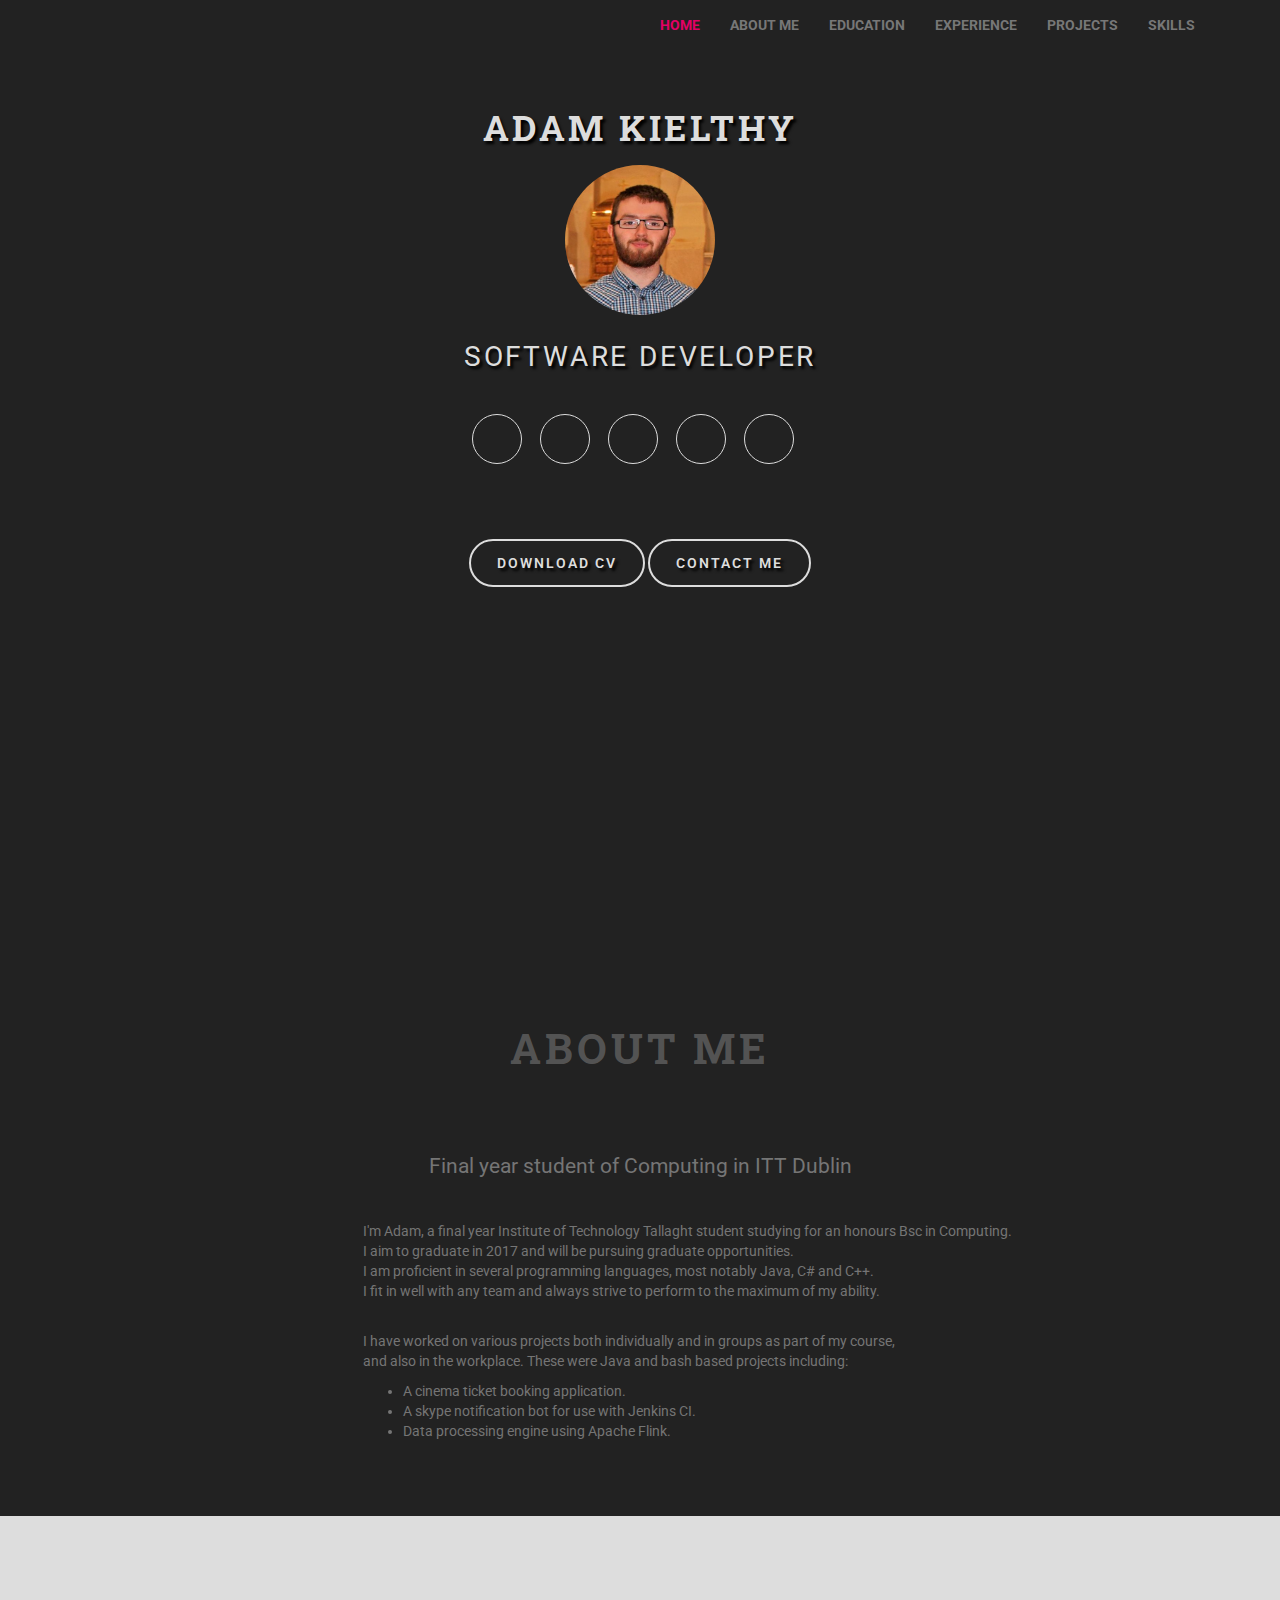
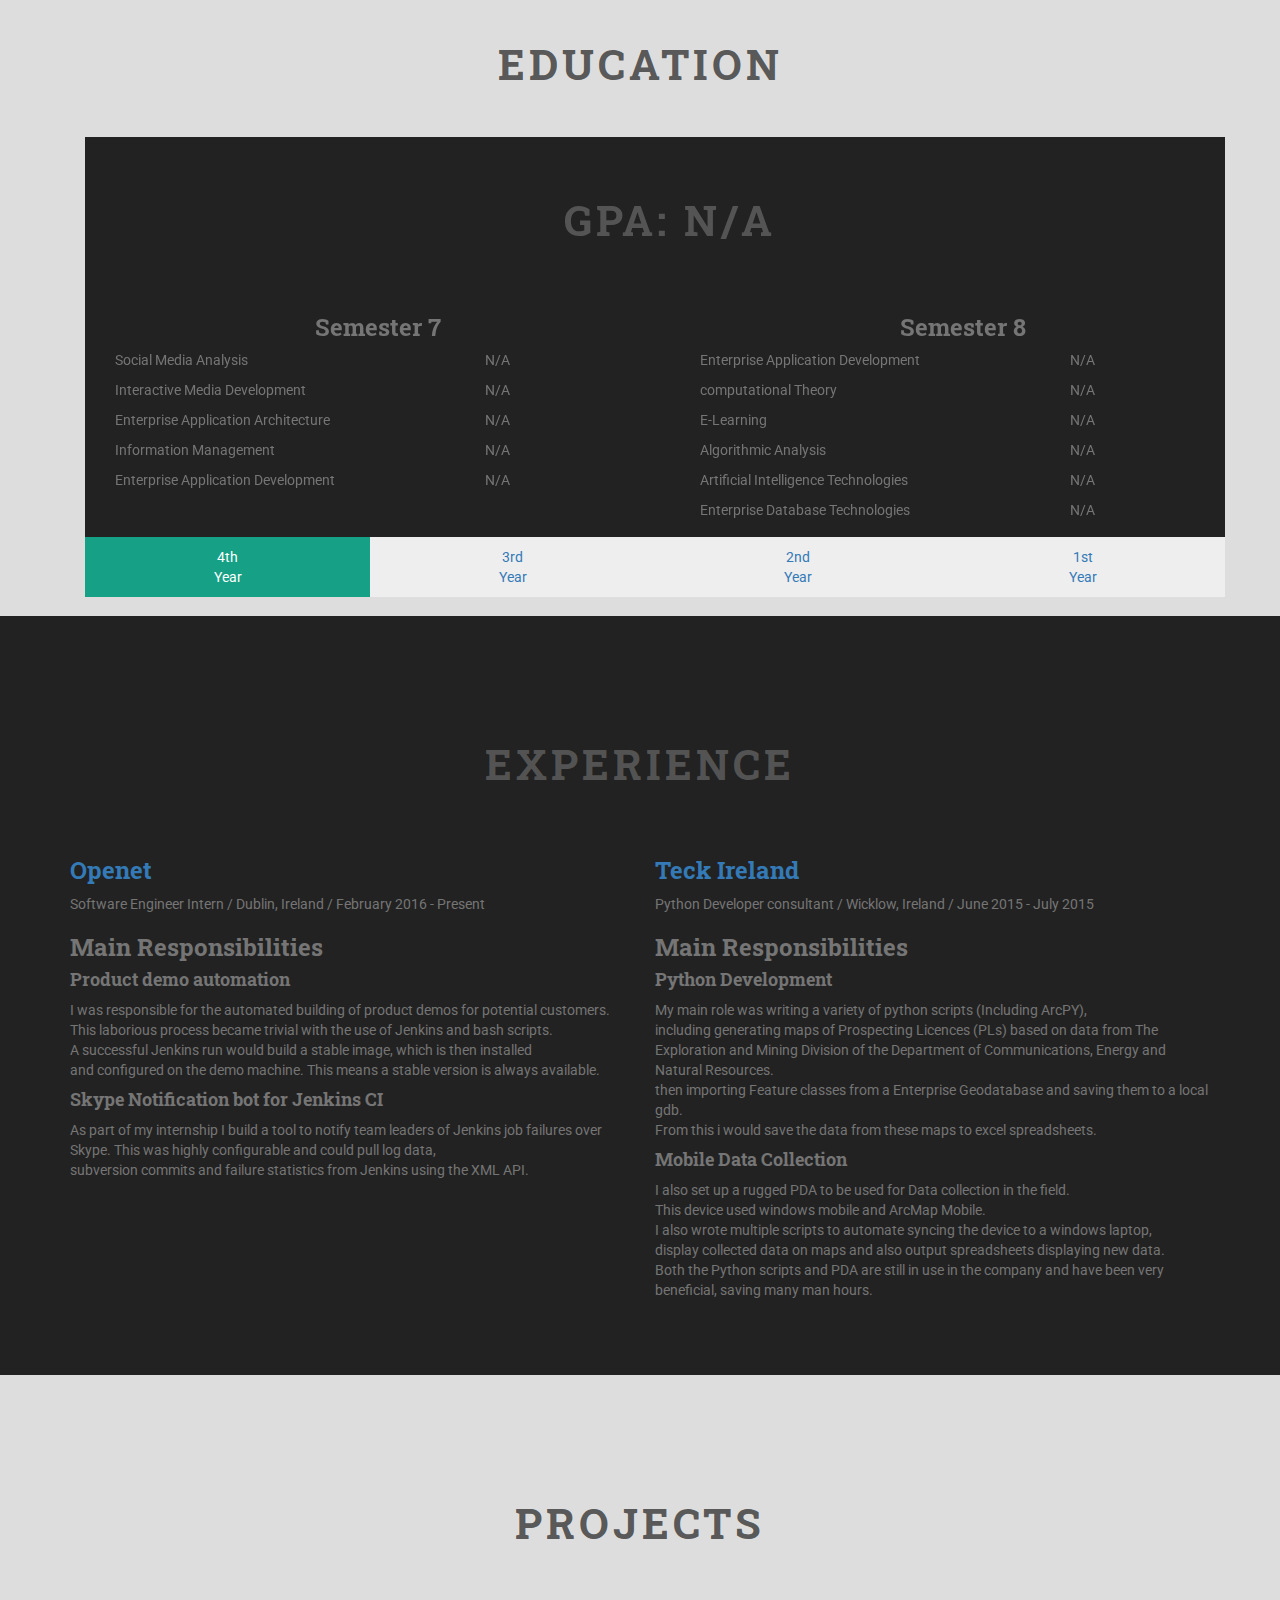
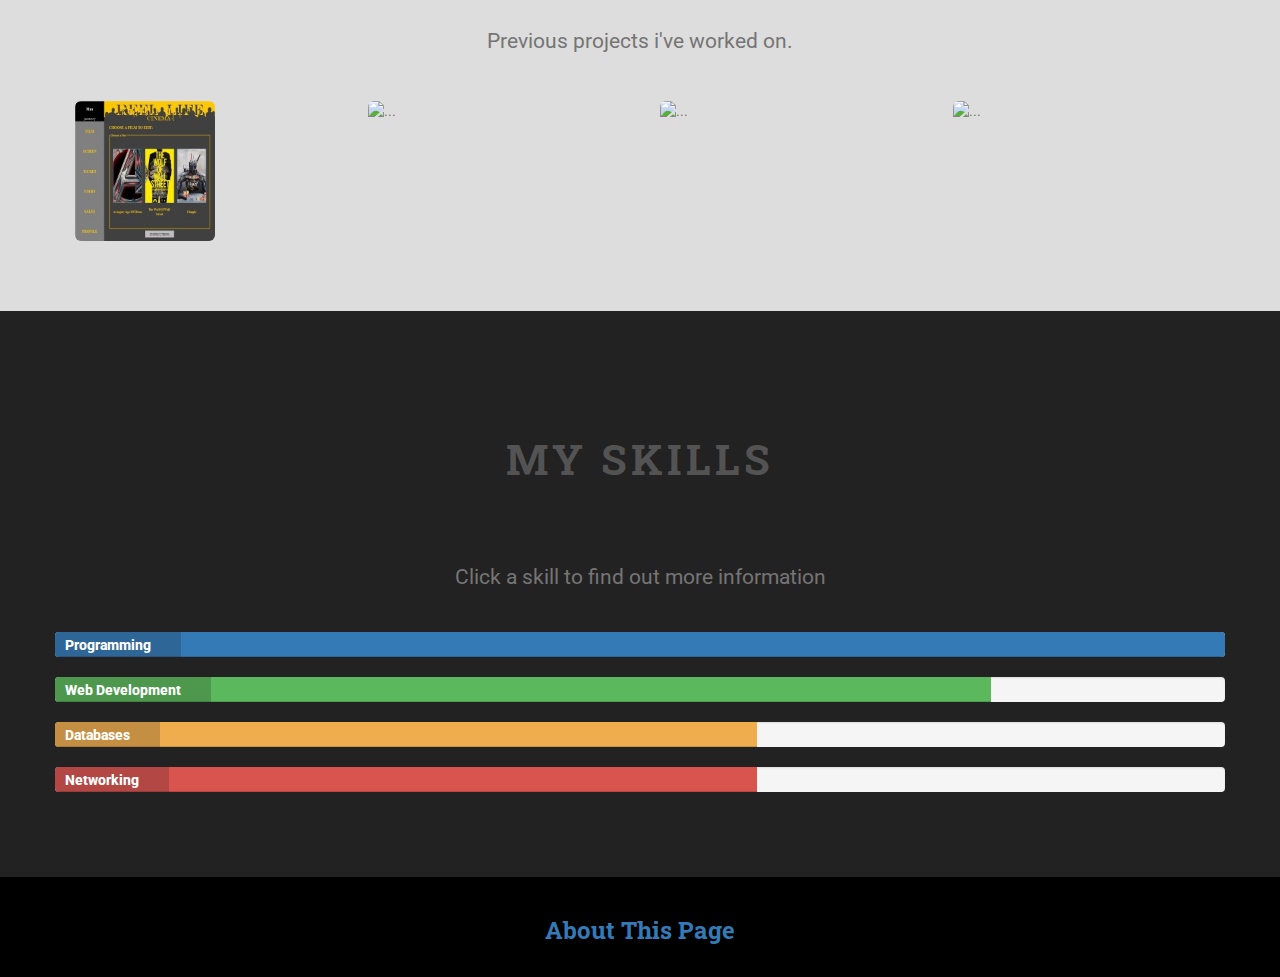
==== commit 7ae6941c: "Final Submit" ====
--- a/index.html
+++ b/index.html
@@ -40,7 +40,6 @@
 						<li><a href="#experience-section">Experience <span class="sr-only">Experience</span></a></li>
 						<li><a href="#projects-section">Projects <span class="sr-only">Projects</span></a></li>
 						<li><a href="#skills-section">Skills <span class="sr-only">Skills</span></a></li>
-						<li><a href="#contact-section">Contact <span class="sr-only">Contact</span></a></li>
 					</ul>
 				</div>
 			</div>
@@ -53,7 +52,7 @@
 					<header>
 						<h1>Adam Kielthy </h1>
 						<br/>
-						<img src="images/placeholder.jpg" class="img-circle" alt="Cinque Terre" width="150" height="150"> 
+						<img src="images/picture.png" class="img-circle" width="150" height="150"> 
 						<br/>
 						<p>Software Developer </p>
 					</header>
@@ -98,7 +97,7 @@
 						<ul>
 							<li>A cinema ticket booking application.</li>
 							<li>A skype notification bot for use with Jenkins CI.</li>
-							<li>data processing engine using Apache Flink.</li>
+							<li>Data processing engine using Apache Flink.</li>
 						</ul>
 						</p>
 					</div>
@@ -411,19 +410,19 @@
 				<div class="row" id="projectsRow">
 					<header class="section-header">
 						<h2 class="section-title"><span>Projects</span></h2>
-						<p class="section-subtitle">Lorem ipsum dolor sit amet, id iusto oportere mel. </p>
+						<p class="section-subtitle">Previous projects i've worked on. </p>
 					</header>
 					<div class="col-md-3">
-						<img src="images/cinema1.jpg" alt="..." class="img-rounded">
+						<img src="images/cinema1.jpg" data-toggle="modal" href="#cinema" alt="..." class="img-rounded">
 					</div>
 					<div class="col-md-3">
-						<img src="images/placeholder.jpg" alt="..." class="img-rounded">
+						<img src="images/skype.png" data-toggle="modal" href="#skype" alt="..." class="img-rounded">
 					</div>
 					<div class="col-md-3">
-						<img src="images/placeholder.jpg" alt="..." class="img-rounded">
+						<img src="images/flink.jpg" data-toggle="modal" href="#flink" alt="..." class="img-rounded">
 					</div>
 					<div class="col-md-3">
-						<img src="images/placeholder.jpg" alt="..." class="img-rounded">
+						<img src="images/bootstrap.png" data-toggle="modal" href="#bootstrap" alt="..." class="img-rounded">
 					</div>
 				</div>
 			</div>
@@ -487,6 +486,238 @@
 	</body>
 </html>
 <!--Modal Box's-->
+
+
+
+
+
+
+<div id="cinema" class="modal fade in">
+	<div class="modal-dialog">
+		<div class="modal-content">
+			<div class="modal-header">
+				<a class="btn close-modal" data-dismiss="modal"><span class="fa fa-window-close fa-3x"></span></a>
+				<h4 class="heading-modal">Cinema Ticket Booking Systen</h4>
+			</div>
+			<div class="modal-body">
+				<section>
+				<div class="row">
+				<header class="centered">
+                    
+                    <img src="images/cinema.jpg" class="img" style="margin: auto; display:block; border-radius:15px" width="150" height="150"> 
+
+                </header></div>
+					<div class="row" style="margin: auto; display:block;">
+						<p>A cinema ticket booking application, which allowed users to:</p>
+						<ul>
+						<li>Register & logon</li>
+						<li>Add/Remove Movies</li>
+						<li>Batch Import Movie details from a file</li>
+						<li>Add/Remove Showing times</li>
+						<li>View ticket sales</li>
+						<li>Book & cancel tickets</li>
+						</ul>
+				</div>
+					
+				</section>
+			</div>
+			<div class="modal-footer">
+				
+			</div>
+		</div>
+	</div>
+</div>
+
+
+
+
+
+
+
+
+
+
+
+<div id="skype" class="modal fade in">
+	<div class="modal-dialog">
+		<div class="modal-content">
+			<div class="modal-header">
+				<a class="btn close-modal" data-dismiss="modal"><span class="fa fa-window-close fa-3x"></span></a>
+				<h4 class="heading-modal">Cinema Ticket Booking Systen</h4>
+			</div>
+			<div class="modal-body">
+				<section>
+				<div class="row">
+				<header class="centered">
+                    
+                    <img src="images/skype.png" class="img" style="margin: auto; display:block; border-radius:15px" width="150" height="150"> 
+
+                </header></div>
+					<div class="row" style="margin: auto; display:block;">
+						<p>A Skype Notification bot for Integration with Jenkins:</p>
+						<ul>
+						<li>Sends Skype messages on build failure</li>
+						<li>Names user who "broke the build"</li>
+						<li>includes log data & subversion info in messages</li>
+						<li>Can send messages to a single user or to groups</li>
+						</ul>
+				</div>
+					
+				</section>
+			</div>
+			<div class="modal-footer">
+				
+			</div>
+		</div>
+	</div>
+</div>
+
+
+
+
+
+
+
+
+
+<div id="flink" class="modal fade in">
+	<div class="modal-dialog">
+		<div class="modal-content">
+			<div class="modal-header">
+				<a class="btn close-modal" data-dismiss="modal"><span class="fa fa-window-close fa-3x"></span></a>
+				<h4 class="heading-modal">Apache Flink Data Processing Engine</h4>
+			</div>
+			<div class="modal-body">
+				<section>
+				<div class="row">
+				<header class="centered">
+                    
+                    <img src="images/flink.jpg" class="img" style="margin: auto; display:block; border-radius:15px" width="150" height="150"> 
+
+                </header></div>
+					<div class="row" style="margin: auto; display:block;">
+						<p>A Data processing Engine build using Apache Flink</p>
+						<ul>
+						<li>Takes Real Time Data Streams</li>
+						<li>Performs arbritrary tasks on these such as Aggregation, filtration, enrichment etc.</li>
+						<li>Allows flows to be custom build and deployed</li>
+						<li>Scalable Application</li>
+						<li>Allows for realtime data processing</li>
+						</ul>
+				</div>
+					
+				</section>
+			</div>
+			<div class="modal-footer">
+				
+			</div>
+		</div>
+	</div>
+</div>
+
+
+
+<div id="bootstrap" class="modal fade in">
+	<div class="modal-dialog">
+		<div class="modal-content">
+			<div class="modal-header">
+				<a class="btn close-modal" data-dismiss="modal"><span class="fa fa-window-close fa-3x"></span></a>
+				<h4 class="heading-modal">Responsive Portfolio using Bootstrap 3</h4>
+			</div>
+			<div class="modal-body">
+				<section>
+				<div class="row">
+				<header class="centered">
+                    
+                    <img src="images/bootstrap.png" class="img" style="margin: auto; display:block; border-radius:15px" width="150" height="150"> 
+
+                </header></div>
+					<div class="row" style="margin: auto; display:block;">
+						<p>A responsive portfolio website showcasing my professional and educational achievements:</p>
+						<ul>
+						<li>Bootstrap 3</li>
+						<li>JQuery</li>
+						<li>HTML 5</li>
+						<li>Responsive design</li>
+						</ul>
+				</div>
+					
+				</section>
+			</div>
+			<div class="modal-footer">
+				
+			</div>
+		</div>
+	</div>
+</div>
+
+
+
+
+
+
+
+
+
+
+
+
+
+
+
+
+
+
+
+
+
+
+
+
+
+
+
+
+
+
+
+
+
+
+
+
+
+
+
+
+
+
+
+
+
+
+
+
+
+
+
+
+
+
+
+
+
+
+
+
+
+
+
+
+
+
+
+
 <!--Software Modal box-->
 <div id="software" class="modal fade in">
 	<div class="modal-dialog">
